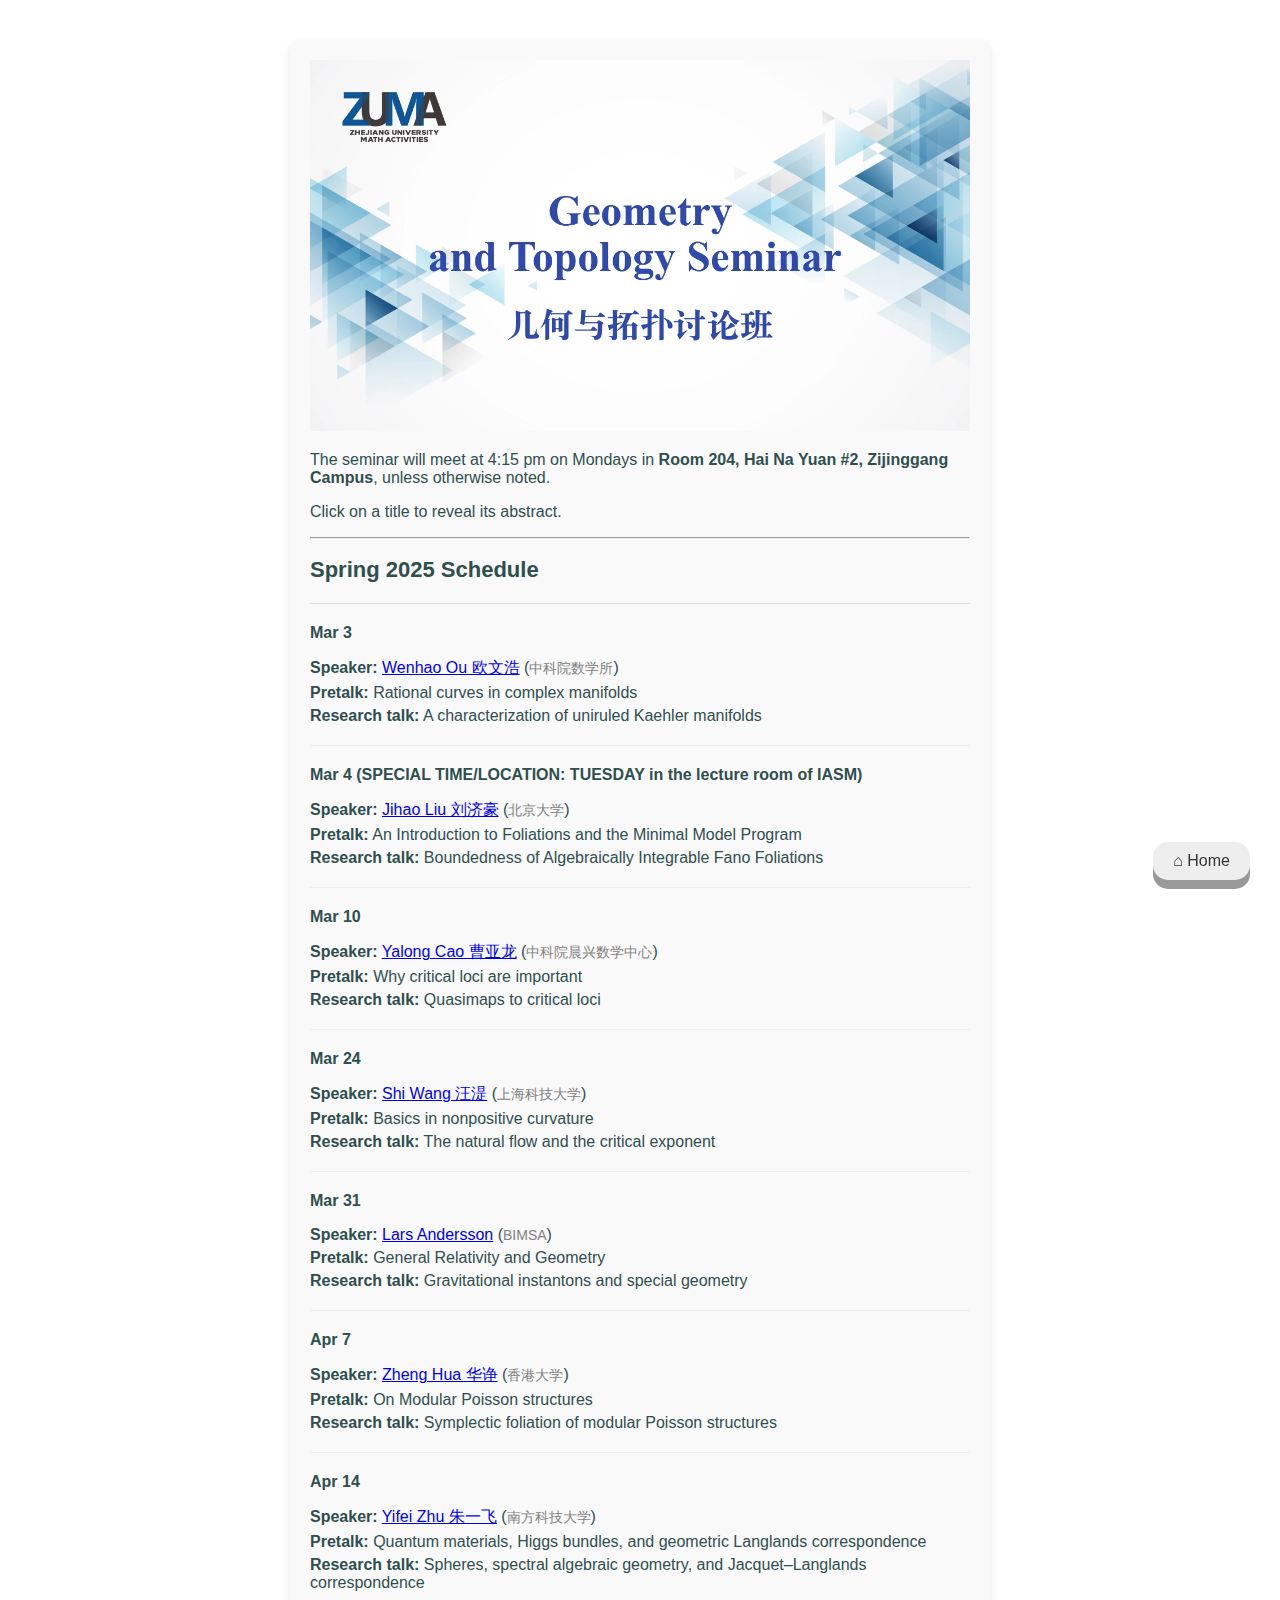
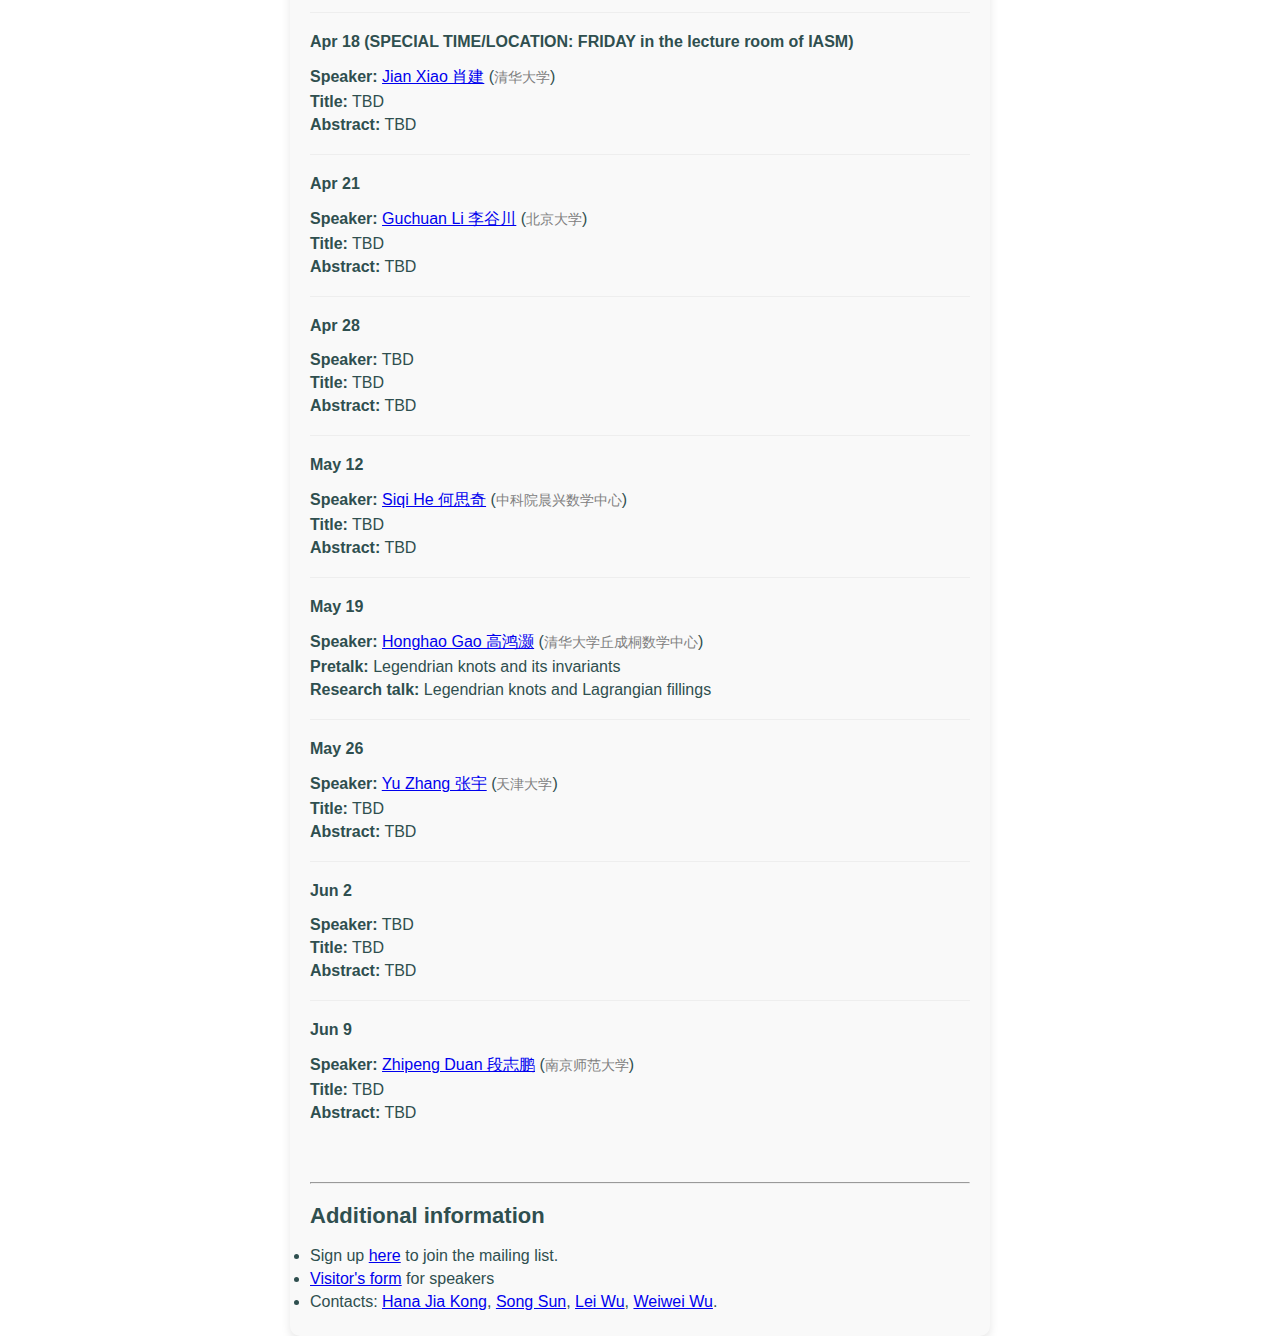
==== gt/index.html @ c4660cc7 "Update index.html" ====
<!DOCTYPE html>
<html lang="en">
<head>
	<meta charset="UTF-8">
    <meta name="viewport" content="width=device-width, initial-scale=1.0">
    <title>ZUMA-GT</title>
    <link rel="stylesheet" href="../assets/styles.css">
	<script>
    document.addEventListener("DOMContentLoaded", function() {
            // 确保所有 .abstract 默认隐藏
            let abstracts = document.querySelectorAll(".abstract");
            abstracts.forEach(abstract => {
                abstract.style.display = "none";
		abstract.style.fontSize = "14px"; 
        abstract.style.color = "gray"; 
        abstract.style.fontFamily = "Arial, sans-serif";
            });
        });

        function toggleAbstract(id) {
            var abstract = document.getElementById(id);
            if (abstract.style.display === "none") {
                abstract.style.display = "block";
            } else {
                abstract.style.display = "none";
            }
        }
</script>
</head>
<body>

<header>

    
</header>

<a href="/" id="backToHome" class="floating-button">⌂ Home</a>


<div class="container">
<img src="../assets/zuma-gt.jpg" alt="ZUMA-gt Logo">
    <p>The seminar will meet at 4:15 pm on Mondays in <b>Room 204, Hai Na Yuan #2, Zijinggang Campus</b>, unless otherwise noted.</p>
<p> Click on a title to reveal its abstract. </p>


    <hr>

    <h2>Spring 2025 Schedule</h2>

    <hr class="line-dark">


<b>Mar 3</b>
    <ul>
        <li><b>Speaker:</b> <a href="http://www.math.ac.cn/people/assoprof/202204/t20220414_695645.html" target="_blank">Wenhao Ou 欧文浩</a> (<span class="small-text">中科院数学所</span>)</li>
        <li><b>Pretalk:</b> 
	<span class="clickable" onclick="toggleAbstract('abstract_ou_1')"> Rational curves in complex manifolds</span> 
        </li>
        <li id="abstract_ou_1" class="abstract">We review some classical results in birational geometry, particularly on rational curves in complex manifolds.</li>

<li><b>Research talk:</b> 
	<span class="clickable" onclick="toggleAbstract('abstract_ou_2')"> A characterization of uniruled Kaehler manifolds</span> 
        </li>
        <li id="abstract_ou_2" class="abstract">We adapt Bost's algebraicity characterization to the situation of a germ in a compact Kaehler manifold.
As a consequence, we extend the algebraic integrability criteria of Campana-Paun and of Druel to foliations on compact Kaehler manifolds.
As an application, we prove that a compact Kaehler manifold is uniruled if and only if its canonical line bundle is not pseudoeffective.</li>
    </ul>

    <hr class="line-light">
<b>Mar 4 (SPECIAL TIME/LOCATION: TUESDAY in the lecture room of IASM)</b>
    <ul>
        <li><b>Speaker:</b> <a href="https://sites.google.com/view/jihaoliu" target="_blank">Jihao Liu 刘济豪</a> (<span class="small-text">北京大学</span>)</li>
        <li><b>Pretalk:</b> 
	<span class="clickable" onclick="toggleAbstract('abstract_liu_1')"> An Introduction to Foliations and the Minimal Model Program
</span> 
        </li>
        <li id="abstract_liu_1" class="abstract">This pretalk will provide an overview of foliations from the perspective of birational geometry, along with an introduction to the minimal model program for foliations. We will discuss foundational concepts and set the stage for the main talk, which explores recent advances in the field.

</li>

<li><b>Research talk:</b> 
	<span class="clickable" onclick="toggleAbstract('abstract_liu_2')"> Boundedness of Algebraically Integrable Fano Foliations</span> 
        </li>
        <li id="abstract_liu_2" class="abstract">In this talk, I will discuss a recent joint work with Paolo Cascini, Jingjun Han, Fanjun Meng, Calum Spicer, Roberto Svaldi, and Linyao Xie. We establish two key results: (1) the existence of good minimal models for klt algebraically integrable adjoint foliated structures of general type, and (2) the boundedness of \epsilon-lc Fano algebraically integrable adjoint foliated structures. These results are analogues of the BCHM and BAB theorems respectively in the context of algebraically integrable foliations/adjoint foliated structures..</li>
    </ul>



	
    <hr class="line-light">
    <b>Mar 10</b>
        <ul>
        <li><b>Speaker:</b> <a href="http://www.mcm.ac.cn/people/members/202401/t20240111_768232.html" target="_blank">Yalong Cao 曹亚龙</a> (<span class="small-text">中科院晨兴数学中心</span>)</li>
        <li><b>Pretalk:</b> 
	<span class="clickable" onclick="toggleAbstract('abstract_cao_1')"> Why critical loci are important</span> 
        </li>
<li id="abstract_cao_1" class="abstract">We review why critical loci are important.</li>

<li><b>Research talk:</b> 
	<span class="clickable" onclick="toggleAbstract('abstract_cao_2')"> Quasimaps to critical loci </span> 
        </li>
        <li id="abstract_cao_2" class="abstract">Critical loci are fundamental objects in geometry, physics and representation theory. 
		In this talk, we will introduce their quantum K-theory by counting quasimaps from curves. 
		Joint works with Yukinobu Toda and Gufang Zhao.</li>
	</ul>

	
   
    <hr class="line-light">
    <b>Mar 24</b>
    <ul>
        <li><b>Speaker:</b> <a href="https://sites.google.com/site/shiwangmath/" target="_blank">Shi Wang 汪湜</a> (<span class="small-text">上海科技大学</span>)</li>
        <li><b>Pretalk:</b> 
	<span class="clickable" onclick="toggleAbstract('abstract_wang_1')">Basics in nonpositive curvature</span> 
        </li>
        <li id="abstract_wang_1" class="abstract">We review basics in nonpositive curvature.</li>

<li><b>Research talk:</b> 
	<span class="clickable" onclick="toggleAbstract('abstract_wang_2')"> The natural flow and the critical exponent</span> 
        </li>
        <li id="abstract_wang_2" class="abstract">For a complete Riemannian manifold of nonpositive curvature, we introduce a flow. 
		We give an upper bound on the k-Jacobian of the flow in terms of the critical exponent of the fundamental group. 
		We also give several applications connecting the geometry and topology of the manifold, which includes the linear 
		isoperimetric inequality, the homological vanishing theorem, and the non-existence of compact complex subvarieties 
		in certain complex hyperbolic manifolds. This is joint work with Chris Connell and Ben McReynolds.</li>
    </ul>
	
    <hr class="line-light">
    <b>Mar 31</b>
    <ul>
        <li><b>Speaker:</b> <a href="https://www.bimsa.cn/zh-CN/detail/andersson.html" target="_blank">Lars Andersson</a> (<span class="small-text">BIMSA</span>)</li>
	<li><b>Pretalk:</b>
<span class="clickable" onclick="toggleAbstract('abstract_andersson_1')">General Relativity and Geometry</span> 
        </li>
        <li id="abstract_andersson_1" class="abstract">I will give a brief introduction to the Einstein equation of general relativity and mention some open problems related to it. </li>

<li><b>Research talk:</b>
<span class="clickable" onclick="toggleAbstract('abstract_andersson_2')">Gravitational instantons and special geometry</span> 
        </li>
        <li id="abstract_andersson_2" class="abstract">Gravitational instantons are Ricci flat complete Riemannian 4-manifolds with at least quadratic curvature decay. Classical examples include the Taub-NUT and the Euclidean Kerr instanton. In this talk I will present some recent results on classification, stability, and conservation laws, for instantons with special geometry. </li>

    </ul>

	
    <hr class="line-light">
    <b>Apr 7</b>
    <ul>
        <li><b>Speaker:</b> <a href="https://hkumath.hku.hk/~huazheng/" target="_blank">Zheng Hua 华诤</a> (<span class="small-text">香港大学</span>)</li>
<li><b>Pretalk:</b>
<span class="clickable" onclick="toggleAbstract('abstract_Hua_1')">On Modular Poisson structures</span> 
        </li>
        <li id="abstract_Hua_1" class="abstract">We will briefly recall Poisson structures in the algebraic geometry context. We will focus on two main classes of examples:
		moduli space of sheaves on del Pezzo surfaces and semi-classical limits of noncommutative deformations. </li>

<li><b>Research talk:</b>
<span class="clickable" onclick="toggleAbstract('abstract_Hua_2')">Symplectic foliation of modular Poisson structures</span> 
        </li>
        <li id="abstract_Hua_2" class="abstract"> We will give a unified construction of the algebraic Poisson structures mentioned 
		in the first part of the talk via moduli space of complexes on degeneration of elliptic curves. Our construction leads 
		to a neat description of the symplectic leaves.  We will discuss several applications on deformations of Hilbert schemes and positroid varieties.</li>

    </ul>
	
    <hr class="line-light">
    <b>Apr 14</b>
    <ul>
        <li><b>Speaker:</b> <a href="https://yifeizhu.github.io" target="_blank">Yifei Zhu 朱一飞</a> (<span class="small-text">南方科技大学</span>)</li>
    <li><b>Pretalk:</b>
<span class="clickable" onclick="toggleAbstract('abstract_Zhu_1')">Quantum materials, Higgs bundles, and geometric Langlands correspondence</span> 
        </li>
        <li id="abstract_Zhu_1" class="abstract">With motivation from condensed matter physics and materials science in collaboration with physicists, 
		I’ll discuss explicit examples of eigenbundles associated to both gapped and gapless quantum mechanical systems, that is, 
		to families of matrices with prescribed symmetry, as well as their homotopical classifications.  These include Hopf bundles and, more generally, 
		certain rank-2 and rank-3 Higgs bundles.  The geometry and topology of such mathematical objects and their moduli spaces shed light on questions in physics, namely, 
		hyperbolic band theory (after A. J. Kollár et al.) and bulk–edge correspondence, which I will at least indicate. </li>

<li><b>Research talk:</b>
<span class="clickable" onclick="toggleAbstract('abstract_Zhu_2')">Spheres, spectral algebraic geometry, and Jacquet–Langlands correspondence</span> 
        </li>
        <li id="abstract_Zhu_2" class="abstract"> The ring spectrum of spheres plays a similar role in spectral algebraic geometry that the ring of integers does for classical algebraic geometry.  
		It recovers the latter in a natural way while encoding additional higher-homotopical information.  
		With motivation from structure and computation centered around the homotopy groups of spheres, I’ll explain joint work with Xuecai Ma of Westlake University.  
		We define relative effective Cartier divisors for a spectral Deligne–Mumford stack.  
		We then apply the representability of their moduli to questions at the crossroad of algebraic topology and arithmetic geometry.</li>
	    
    </ul>

		
    <hr class="line-light">
    <b>Apr 18 (SPECIAL TIME/LOCATION: FRIDAY in the lecture room of IASM)</b>
    <ul>
        <li><b>Speaker:</b> <a href="https://math.tsinghua.edu.cn/info/1125/1604.htm" target="_blank">Jian Xiao 肖建</a> (<span class="small-text">清华大学</span>)</li>
        <li><b>Title:</b> TBD</li>
        <li><b>Abstract:</b> TBD</li>
    </ul>
	
	
    <hr class="line-light">
    <b>Apr 21</b>
    <ul>
        <li><b>Speaker:</b> <a href="https://guchuanli.github.io/" target="_blank">Guchuan Li 李谷川</a> (<span class="small-text">北京大学</span>)</li>
        <li><b>Title:</b> TBD</li>
        <li><b>Abstract:</b> TBD</li>
    </ul>
    <hr class="line-light">
    <b>Apr 28</b>
    <ul>
        <li><b>Speaker:</b> TBD</li>
        <li><b>Title:</b> TBD</li>
        <li><b>Abstract:</b> TBD</li>
    </ul>
    <hr class="line-light">
    <b>May 12</b>
    <ul>
        <li><b>Speaker:</b> <a href="http://www.mcm.ac.cn/people/members/202204/t20220415_695782.html" target="_blank">Siqi He 何思奇</a> (<span class="small-text">中科院晨兴数学中心</span>)</li>
        <li><b>Title:</b> TBD</li>
        <li><b>Abstract:</b> TBD</li>
    </ul>

	

    <hr class="line-light">
    <b>May 19</b>
    <ul>
        <li><b>Speaker:</b> <a href="https://ymsc.tsinghua.edu.cn/info/1033/2895.htm" target="_blank">Honghao Gao 高鸿灏</a> (<span class="small-text">清华大学丘成桐数学中心</span>)</li></li>
        <li><b>Pretalk:</b> 
	<span class="clickable" onclick="toggleAbstract('abstract_gao_1')">Legendrian knots and its invariants</span> 
        </li>
        <li id="abstract_gao_1" class="abstract">Knots are loops in Euclidean 3 space. On top of that, Legendrian knots additionally 
		satisfy a particular differential equation, imposing constraints to the tangent direction at a certain point. 
		Understanding Legendrian knots is one of the central topics in a subject called contact topology. In this pretalk, we 
		will explain how to describe Legendrian knots through (a lot of) pictures, 
		and introduce some algebraic invariants that are used to study Legendrian knots.</li>

<li><b>Research talk:</b> 
	<span class="clickable" onclick="toggleAbstract('abstract_gao_2')"> Legendrian knots and Lagrangian fillings</span> 
        </li>
        <li id="abstract_gao_2" class="abstract">Lagrangian fillings are surfaces bounding Legendrian knots, which live in a 4-dimensional 
		space called symplectization. Different Lagrangian fillings can be distinguished by cluster charts in a moduli space associated 
		to the Legendrian knots. In this talk, I will explain the joint work with Roger Casals, 
		on how to construct a Lagrangian filling from a given cluster chart.</li>
    </ul>
	
    <hr class="line-light">
    <b>May 26</b>
    <ul>
        <li><b>Speaker:</b> <a href="https://yuzhangmath.github.io" target="_blank">Yu Zhang 张宇</a> (<span class="small-text">天津大学</span>)</li>
        <li><b>Title:</b> TBD</li>
        <li><b>Abstract:</b> TBD</li>
    </ul>
	
    <hr class="line-light">
    <b>Jun 2</b>
    <ul>
        <li><b>Speaker:</b> TBD</li>
        <li><b>Title:</b> TBD</li>
        <li><b>Abstract:</b> TBD</li>
    </ul>
    <hr class="line-light">
    <b>Jun 9</b>
    <ul>
        <li><b>Speaker:</b> <a href="http://schools.njnu.edu.cn/math/person/zhipeng-duan" target="_blank">Zhipeng Duan 段志鹏</a> (<span class="small-text">南京师范大学</span>)</li>
        <li><b>Title:</b> TBD</li>
        <li><b>Abstract:</b> TBD</li>
    </ul>
    <br><br>
<!--     <hr>
       <h2>Past Talks</h2>
    <hr class="line-dark">
   <b>Feb 17</b>
    <ul>
        <li><b>Speaker:</b> TBD</li>
        <li><b>Title:</b> TBD</li>
        <li><b>Abstract:</b> TBD</li>
    </ul> -->
<hr>

<h2>Additional information</h2>

<li>Sign up <a href="https://forms.office.com/r/7qXLDwHF3L">here</a> to join the mailing list.
<li><a href="../assets/ZUMA-VisitorForm.doc">Visitor's form</a> for speakers
<li>Contacts: 
<a href="https://hanajiakong.github.io/" target="_blank">Hana Jia Kong</a>,
<a href="https://sites.google.com/view/songsun" target="_blank">Song Sun</a>,
<a href="https://person.zju.edu.cn/0023042#970423" target="_blank">Lei Wu</a>,
<a href="https://weiweiwu-math.github.io/" target="_blank">Weiwei Wu</a>.  
<br>

</div>

</body>
</html>
---- assets/styles.css ----
/* General Styles */
body {
    background-color: white;
    color: darkslategray;
    font-family: Arial, Helvetica, sans-serif;
    margin: 0;
    padding: 0;
    display: flex;
    flex-direction: column;
    align-items: center;
    height: 100vh;
    justify-content: flex-start;
}

/* Header */
header {
    width: 100%;
    text-align: center;
    padding: 20px 0;
    box-sizing: border-box;
}
        header img {
            max-height: 300px; 
            max-width: 90%; 
            height: auto; 
            width: auto;
        }
        @media (max-width: 600px) { /* 针对小屏幕优化 */
            header {
                height: 150px;
            }
            header img {
                max-height: 120px; /* 限制小屏幕下的 logo 大小 */
            }
        }
/* Main Content Container */
.container {
    max-width: 700px;
    width: 90%;
    padding: 20px;
    box-sizing: border-box;
    background: #f9f9f9;
    border-radius: 10px;
    box-shadow: 0px 4px 10px rgba(0, 0, 0, 0.1);
}
.container img {
            width: 100%; /* 图片宽度设置为容器的100% */
            height: auto; /* 保持图片的宽高比 */
        }

/* Text Sizes */
h1 {
    font-size: 28px; /* Larger title */
    color: black;
    margin: 0;
}

h2 {
    font-size: 22px; /* Subtitle size */
}

p {
    font-size: 16px; /* Default text size */
}

.small-text {
    font-size: 14px; /* Smaller text */
    color: gray;
}

.large-text {
    font-size: 20px; /* Emphasized text */
    font-weight: bold;
}

/* Lists */
ul {
    list-style-type: none;
    padding: 0;
}

li {
    font-size: 16px;
    margin: 5px 0;
}

/* Line Styles */
.line-dark {
    border: none;
    height: 1px;
    background-color: #ddd;
    margin: 20px 0;
}

.line-light {
    border: none;
    height: 1px;
    background-color: #eee;
    margin: 20px 0;
}

.floating-button {
    display: inline-block;
    padding: 10px 20px;
    font-size: 16px;
    cursor: pointer;
    text-align: center;
    text-decoration: none;
    outline: none;
    color: #333;
    background-color: #eee; /* 按钮颜色 */
    border: none;
    border-radius: 15px;
    box-shadow: 0 9px #999;
    position: fixed; /* 固定位置 */
    bottom: 20px; /* 距离底部的距离 */
    right: 30px; /* 距离右边的距离 */
    transition-duration: 0.4s; /* 动画过渡时间 */
}

.floating-button:hover {background-color: #3e8e41;} /* 鼠标悬停时的颜色 */

.floating-button:active {
    background-color: #3e8e41;
    box-shadow: 0 5px #666;
    transform: translateY(4px);
}
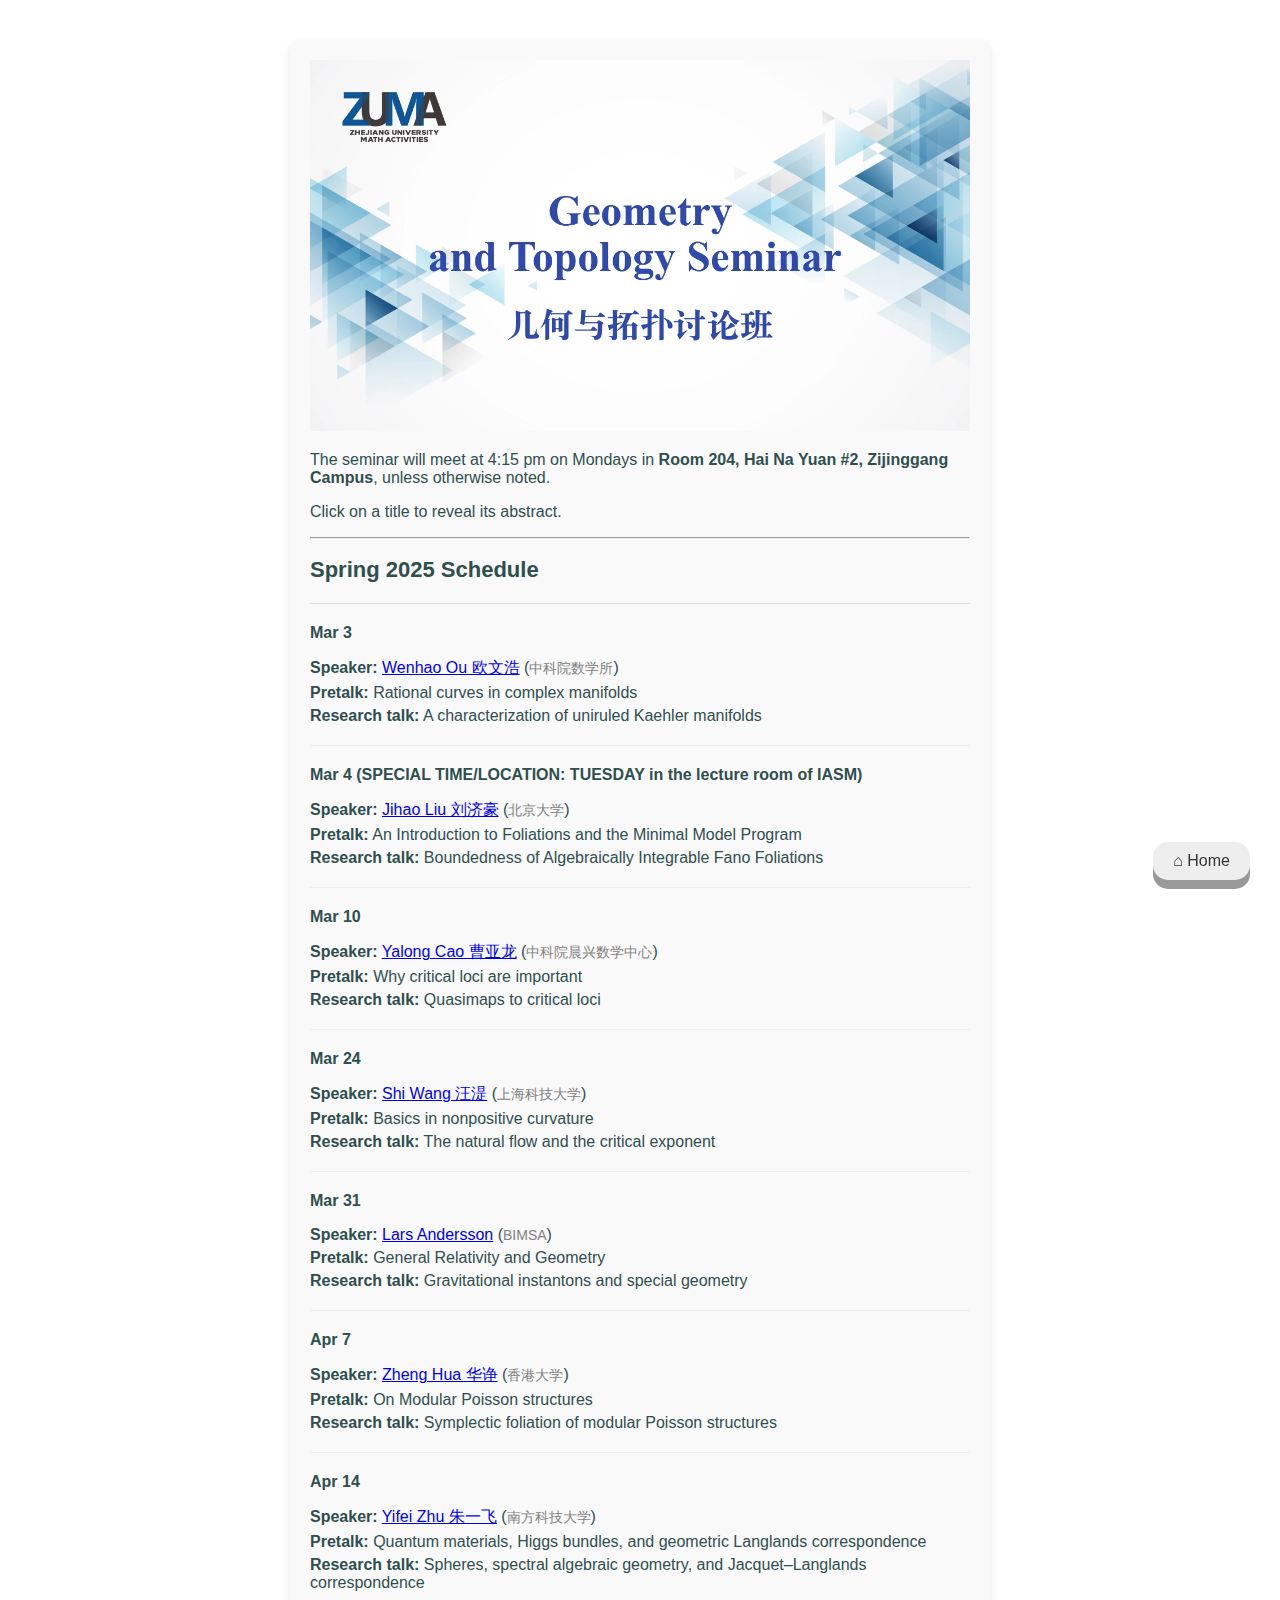
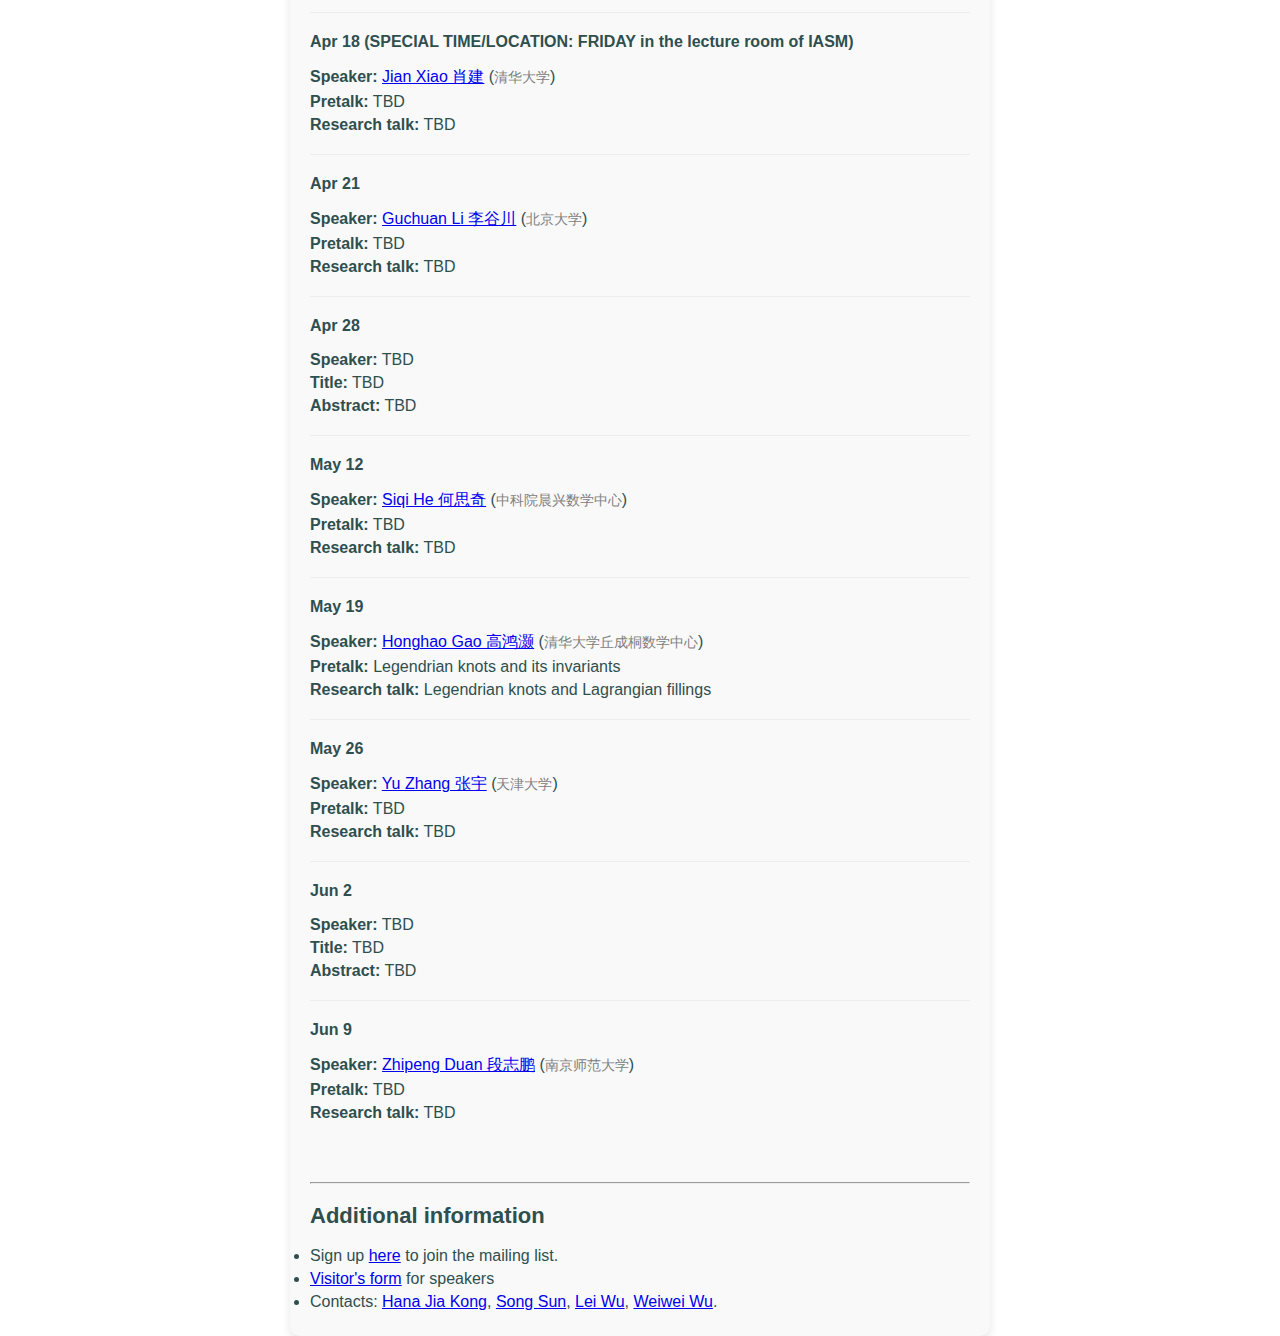
==== commit d75ea268: "Update index.html" ====
--- a/gt/index.html
+++ b/gt/index.html
@@ -190,8 +190,15 @@
     <b>Apr 18 (SPECIAL TIME/LOCATION: FRIDAY in the lecture room of IASM)</b>
     <ul>
         <li><b>Speaker:</b> <a href="https://math.tsinghua.edu.cn/info/1125/1604.htm" target="_blank">Jian Xiao 肖建</a> (<span class="small-text">清华大学</span>)</li>
-        <li><b>Title:</b> TBD</li>
-        <li><b>Abstract:</b> TBD</li>
+        <li><b>Pretalk:</b> 
+	<span class="clickable" onclick="toggleAbstract('abstract_xiao_1')">TBD</span> 
+        </li>
+        <li id="abstract_xiao_1" class="abstract">TBD </li>
+
+<li><b>Research talk:</b> 
+	<span class="clickable" onclick="toggleAbstract('abstract_xiao_2')"> TBD</span> 
+        </li>
+        <li id="abstract_xiao_2" class="abstract">TBD</li>
     </ul>
 	
 	
@@ -199,9 +206,18 @@
     <b>Apr 21</b>
     <ul>
         <li><b>Speaker:</b> <a href="https://guchuanli.github.io/" target="_blank">Guchuan Li 李谷川</a> (<span class="small-text">北京大学</span>)</li>
-        <li><b>Title:</b> TBD</li>
-        <li><b>Abstract:</b> TBD</li>
-    </ul>
+        <li><b>Pretalk:</b> 
+	<span class="clickable" onclick="toggleAbstract('abstract_Li_1')">TBD</span> 
+        </li>
+        <li id="abstract_Li_1" class="abstract">TBD </li>
+
+<li><b>Research talk:</b> 
+	<span class="clickable" onclick="toggleAbstract('abstract_Li_2')"> TBD</span> 
+        </li>
+        <li id="abstract_Li_2" class="abstract">TBD</li>
+    </ul>
+
+	
     <hr class="line-light">
     <b>Apr 28</b>
     <ul>
@@ -210,11 +226,19 @@
         <li><b>Abstract:</b> TBD</li>
     </ul>
     <hr class="line-light">
+	
     <b>May 12</b>
     <ul>
         <li><b>Speaker:</b> <a href="http://www.mcm.ac.cn/people/members/202204/t20220415_695782.html" target="_blank">Siqi He 何思奇</a> (<span class="small-text">中科院晨兴数学中心</span>)</li>
-        <li><b>Title:</b> TBD</li>
-        <li><b>Abstract:</b> TBD</li>
+        <li><b>Pretalk:</b> 
+	<span class="clickable" onclick="toggleAbstract('abstract_he_1')">TBD</span> 
+        </li>
+        <li id="abstract_he_1" class="abstract">TBD </li>
+
+<li><b>Research talk:</b> 
+	<span class="clickable" onclick="toggleAbstract('abstract_he_2')"> TBD</span> 
+        </li>
+        <li id="abstract_he_2" class="abstract">TBD</li>
     </ul>
 
 	
@@ -245,8 +269,15 @@
     <b>May 26</b>
     <ul>
         <li><b>Speaker:</b> <a href="https://yuzhangmath.github.io" target="_blank">Yu Zhang 张宇</a> (<span class="small-text">天津大学</span>)</li>
-        <li><b>Title:</b> TBD</li>
-        <li><b>Abstract:</b> TBD</li>
+        <li><b>Pretalk:</b> 
+	<span class="clickable" onclick="toggleAbstract('abstract_zhangyu_1')">TBD</span> 
+        </li>
+        <li id="abstract_zhangyu_1" class="abstract">TBD </li>
+
+<li><b>Research talk:</b> 
+	<span class="clickable" onclick="toggleAbstract('abstract_zhangyu_2')"> TBD</span> 
+        </li>
+        <li id="abstract_zhangyu_2" class="abstract">TBD</li>
     </ul>
 	
     <hr class="line-light">
@@ -260,8 +291,16 @@
     <b>Jun 9</b>
     <ul>
         <li><b>Speaker:</b> <a href="http://schools.njnu.edu.cn/math/person/zhipeng-duan" target="_blank">Zhipeng Duan 段志鹏</a> (<span class="small-text">南京师范大学</span>)</li>
-        <li><b>Title:</b> TBD</li>
-        <li><b>Abstract:</b> TBD</li>
+        <li><b>Pretalk:</b> 
+	<span class="clickable" onclick="toggleAbstract('abstract_duan_1')">TBD</span> 
+        </li>
+        <li id="abstract_duan_1" class="abstract">TBD </li>
+
+<li><b>Research talk:</b> 
+	<span class="clickable" onclick="toggleAbstract('abstract_duan_2')"> TBD</span> 
+        </li>
+        <li id="abstract_duan_2" class="abstract">TBD</li>
+    </ul>
     </ul>
     <br><br>
 <!--     <hr>
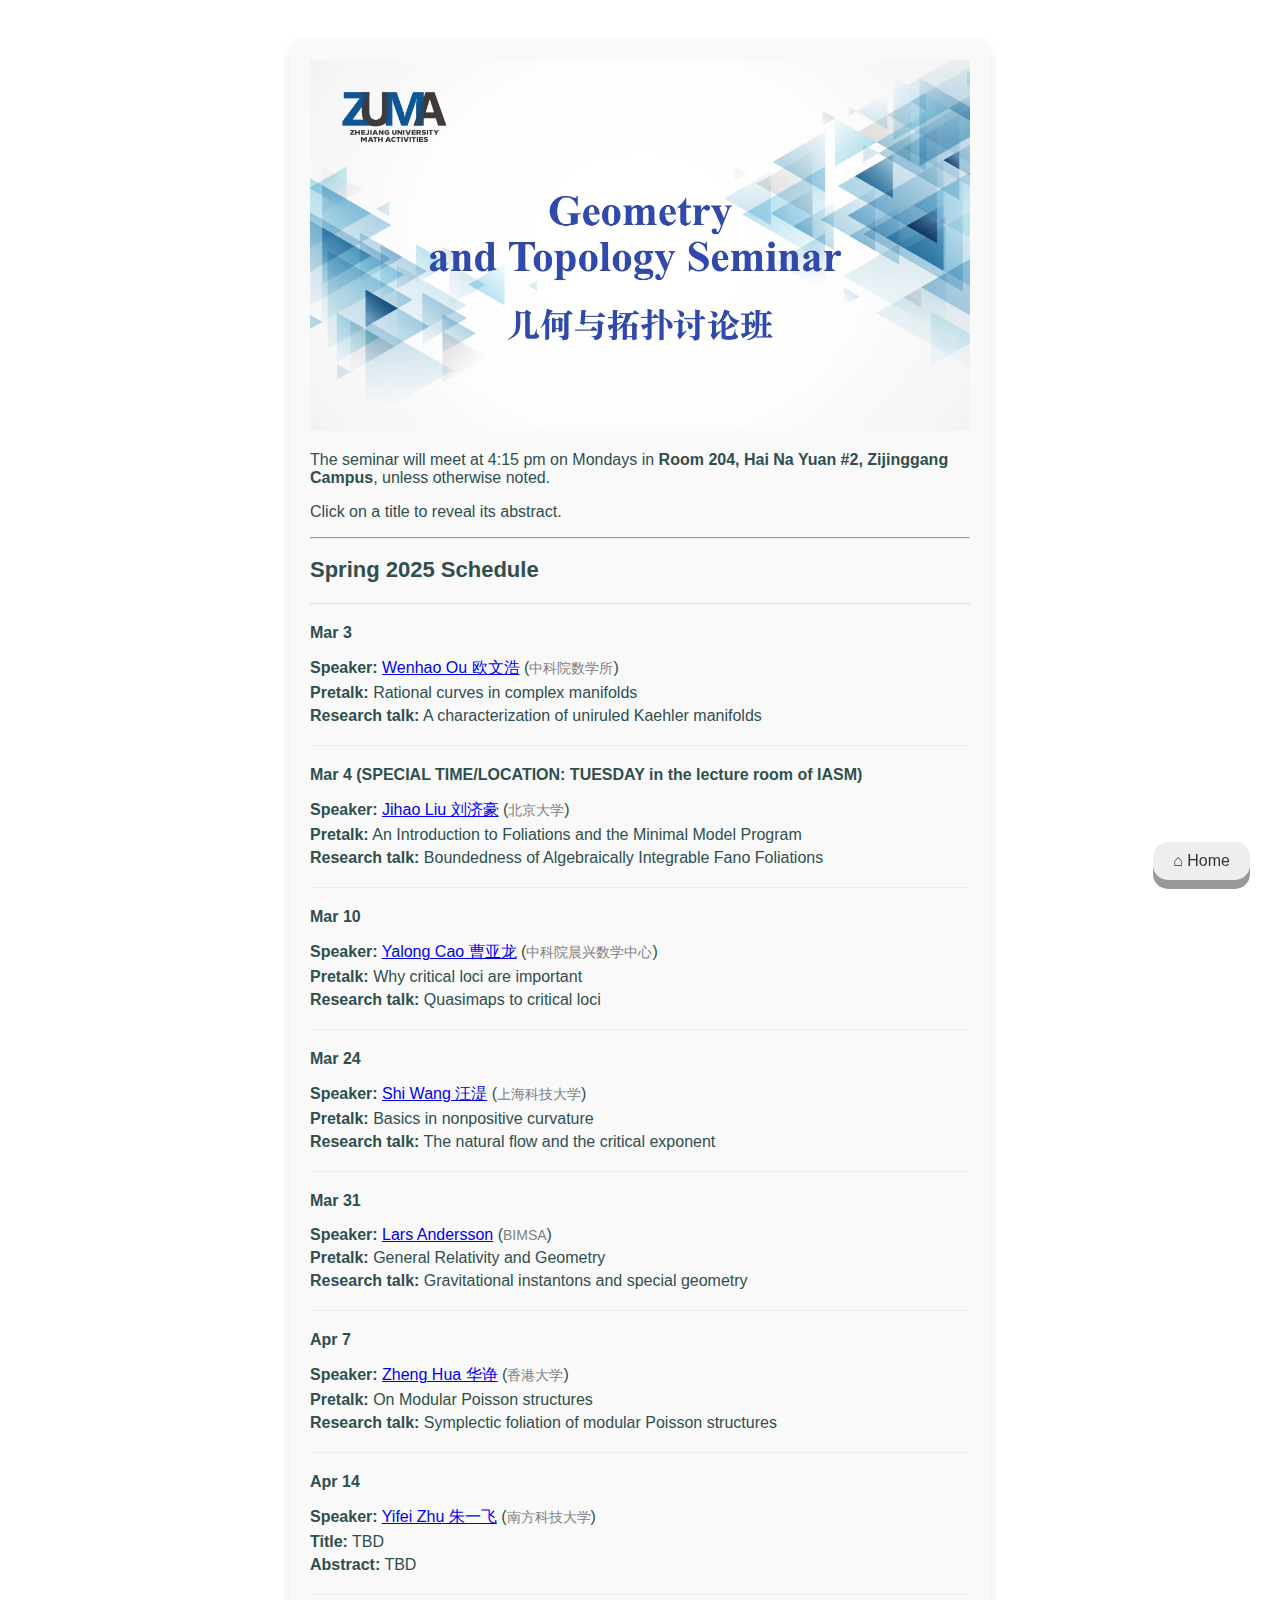
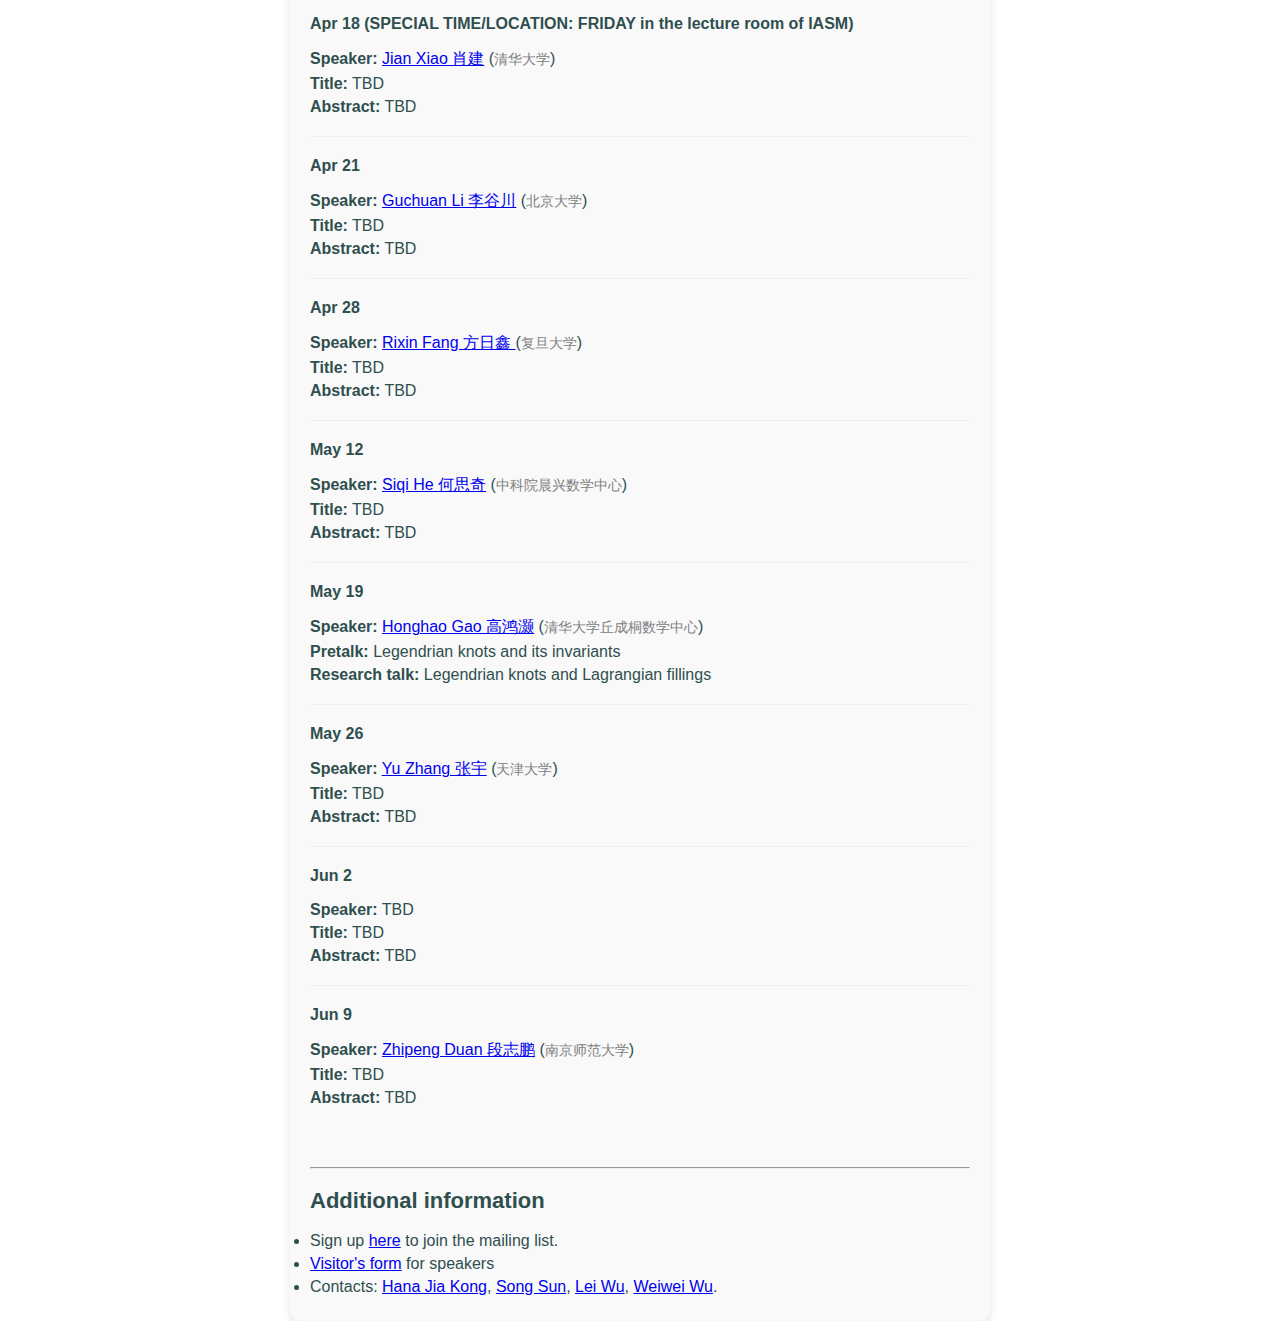
==== commit d0adb438: "Update index.html" ====
--- a/gt/index.html
+++ b/gt/index.html
@@ -165,24 +165,8 @@
     <b>Apr 14</b>
     <ul>
         <li><b>Speaker:</b> <a href="https://yifeizhu.github.io" target="_blank">Yifei Zhu 朱一飞</a> (<span class="small-text">南方科技大学</span>)</li>
-    <li><b>Pretalk:</b>
-<span class="clickable" onclick="toggleAbstract('abstract_Zhu_1')">Quantum materials, Higgs bundles, and geometric Langlands correspondence</span> 
-        </li>
-        <li id="abstract_Zhu_1" class="abstract">With motivation from condensed matter physics and materials science in collaboration with physicists, 
-		I’ll discuss explicit examples of eigenbundles associated to both gapped and gapless quantum mechanical systems, that is, 
-		to families of matrices with prescribed symmetry, as well as their homotopical classifications.  These include Hopf bundles and, more generally, 
-		certain rank-2 and rank-3 Higgs bundles.  The geometry and topology of such mathematical objects and their moduli spaces shed light on questions in physics, namely, 
-		hyperbolic band theory (after A. J. Kollár et al.) and bulk–edge correspondence, which I will at least indicate. </li>
-
-<li><b>Research talk:</b>
-<span class="clickable" onclick="toggleAbstract('abstract_Zhu_2')">Spheres, spectral algebraic geometry, and Jacquet–Langlands correspondence</span> 
-        </li>
-        <li id="abstract_Zhu_2" class="abstract"> The ring spectrum of spheres plays a similar role in spectral algebraic geometry that the ring of integers does for classical algebraic geometry.  
-		It recovers the latter in a natural way while encoding additional higher-homotopical information.  
-		With motivation from structure and computation centered around the homotopy groups of spheres, I’ll explain joint work with Xuecai Ma of Westlake University.  
-		We define relative effective Cartier divisors for a spectral Deligne–Mumford stack.  
-		We then apply the representability of their moduli to questions at the crossroad of algebraic topology and arithmetic geometry.</li>
-	    
+        <li><b>Title:</b> TBD</li>
+        <li><b>Abstract:</b> TBD</li>
     </ul>
 
 		
@@ -190,15 +174,8 @@
     <b>Apr 18 (SPECIAL TIME/LOCATION: FRIDAY in the lecture room of IASM)</b>
     <ul>
         <li><b>Speaker:</b> <a href="https://math.tsinghua.edu.cn/info/1125/1604.htm" target="_blank">Jian Xiao 肖建</a> (<span class="small-text">清华大学</span>)</li>
-        <li><b>Pretalk:</b> 
-	<span class="clickable" onclick="toggleAbstract('abstract_xiao_1')">TBD</span> 
-        </li>
-        <li id="abstract_xiao_1" class="abstract">TBD </li>
-
-<li><b>Research talk:</b> 
-	<span class="clickable" onclick="toggleAbstract('abstract_xiao_2')"> TBD</span> 
-        </li>
-        <li id="abstract_xiao_2" class="abstract">TBD</li>
+        <li><b>Title:</b> TBD</li>
+        <li><b>Abstract:</b> TBD</li>
     </ul>
 	
 	
@@ -206,39 +183,22 @@
     <b>Apr 21</b>
     <ul>
         <li><b>Speaker:</b> <a href="https://guchuanli.github.io/" target="_blank">Guchuan Li 李谷川</a> (<span class="small-text">北京大学</span>)</li>
-        <li><b>Pretalk:</b> 
-	<span class="clickable" onclick="toggleAbstract('abstract_Li_1')">TBD</span> 
-        </li>
-        <li id="abstract_Li_1" class="abstract">TBD </li>
-
-<li><b>Research talk:</b> 
-	<span class="clickable" onclick="toggleAbstract('abstract_Li_2')"> TBD</span> 
-        </li>
-        <li id="abstract_Li_2" class="abstract">TBD</li>
-    </ul>
-
-	
+        <li><b>Title:</b> TBD</li>
+        <li><b>Abstract:</b> TBD</li>
+    </ul>
     <hr class="line-light">
     <b>Apr 28</b>
     <ul>
-        <li><b>Speaker:</b> TBD</li>
-        <li><b>Title:</b> TBD</li>
-        <li><b>Abstract:</b> TBD</li>
-    </ul>
-    <hr class="line-light">
-	
+        <li><b>Speaker:</b> <a href="http://home.ustc.edu.cn/~rxfang/" target="_blank"> Rixin Fang 方日鑫 </a> (<span class="small-text">复旦大学</span>)</li>
+        <li><b>Title:</b> TBD</li>
+        <li><b>Abstract:</b> TBD</li>
+    </ul>
+    <hr class="line-light">
     <b>May 12</b>
     <ul>
         <li><b>Speaker:</b> <a href="http://www.mcm.ac.cn/people/members/202204/t20220415_695782.html" target="_blank">Siqi He 何思奇</a> (<span class="small-text">中科院晨兴数学中心</span>)</li>
-        <li><b>Pretalk:</b> 
-	<span class="clickable" onclick="toggleAbstract('abstract_he_1')">TBD</span> 
-        </li>
-        <li id="abstract_he_1" class="abstract">TBD </li>
-
-<li><b>Research talk:</b> 
-	<span class="clickable" onclick="toggleAbstract('abstract_he_2')"> TBD</span> 
-        </li>
-        <li id="abstract_he_2" class="abstract">TBD</li>
+        <li><b>Title:</b> TBD</li>
+        <li><b>Abstract:</b> TBD</li>
     </ul>
 
 	
@@ -269,15 +229,8 @@
     <b>May 26</b>
     <ul>
         <li><b>Speaker:</b> <a href="https://yuzhangmath.github.io" target="_blank">Yu Zhang 张宇</a> (<span class="small-text">天津大学</span>)</li>
-        <li><b>Pretalk:</b> 
-	<span class="clickable" onclick="toggleAbstract('abstract_zhangyu_1')">TBD</span> 
-        </li>
-        <li id="abstract_zhangyu_1" class="abstract">TBD </li>
-
-<li><b>Research talk:</b> 
-	<span class="clickable" onclick="toggleAbstract('abstract_zhangyu_2')"> TBD</span> 
-        </li>
-        <li id="abstract_zhangyu_2" class="abstract">TBD</li>
+        <li><b>Title:</b> TBD</li>
+        <li><b>Abstract:</b> TBD</li>
     </ul>
 	
     <hr class="line-light">
@@ -291,16 +244,8 @@
     <b>Jun 9</b>
     <ul>
         <li><b>Speaker:</b> <a href="http://schools.njnu.edu.cn/math/person/zhipeng-duan" target="_blank">Zhipeng Duan 段志鹏</a> (<span class="small-text">南京师范大学</span>)</li>
-        <li><b>Pretalk:</b> 
-	<span class="clickable" onclick="toggleAbstract('abstract_duan_1')">TBD</span> 
-        </li>
-        <li id="abstract_duan_1" class="abstract">TBD </li>
-
-<li><b>Research talk:</b> 
-	<span class="clickable" onclick="toggleAbstract('abstract_duan_2')"> TBD</span> 
-        </li>
-        <li id="abstract_duan_2" class="abstract">TBD</li>
-    </ul>
+        <li><b>Title:</b> TBD</li>
+        <li><b>Abstract:</b> TBD</li>
     </ul>
     <br><br>
 <!--     <hr>
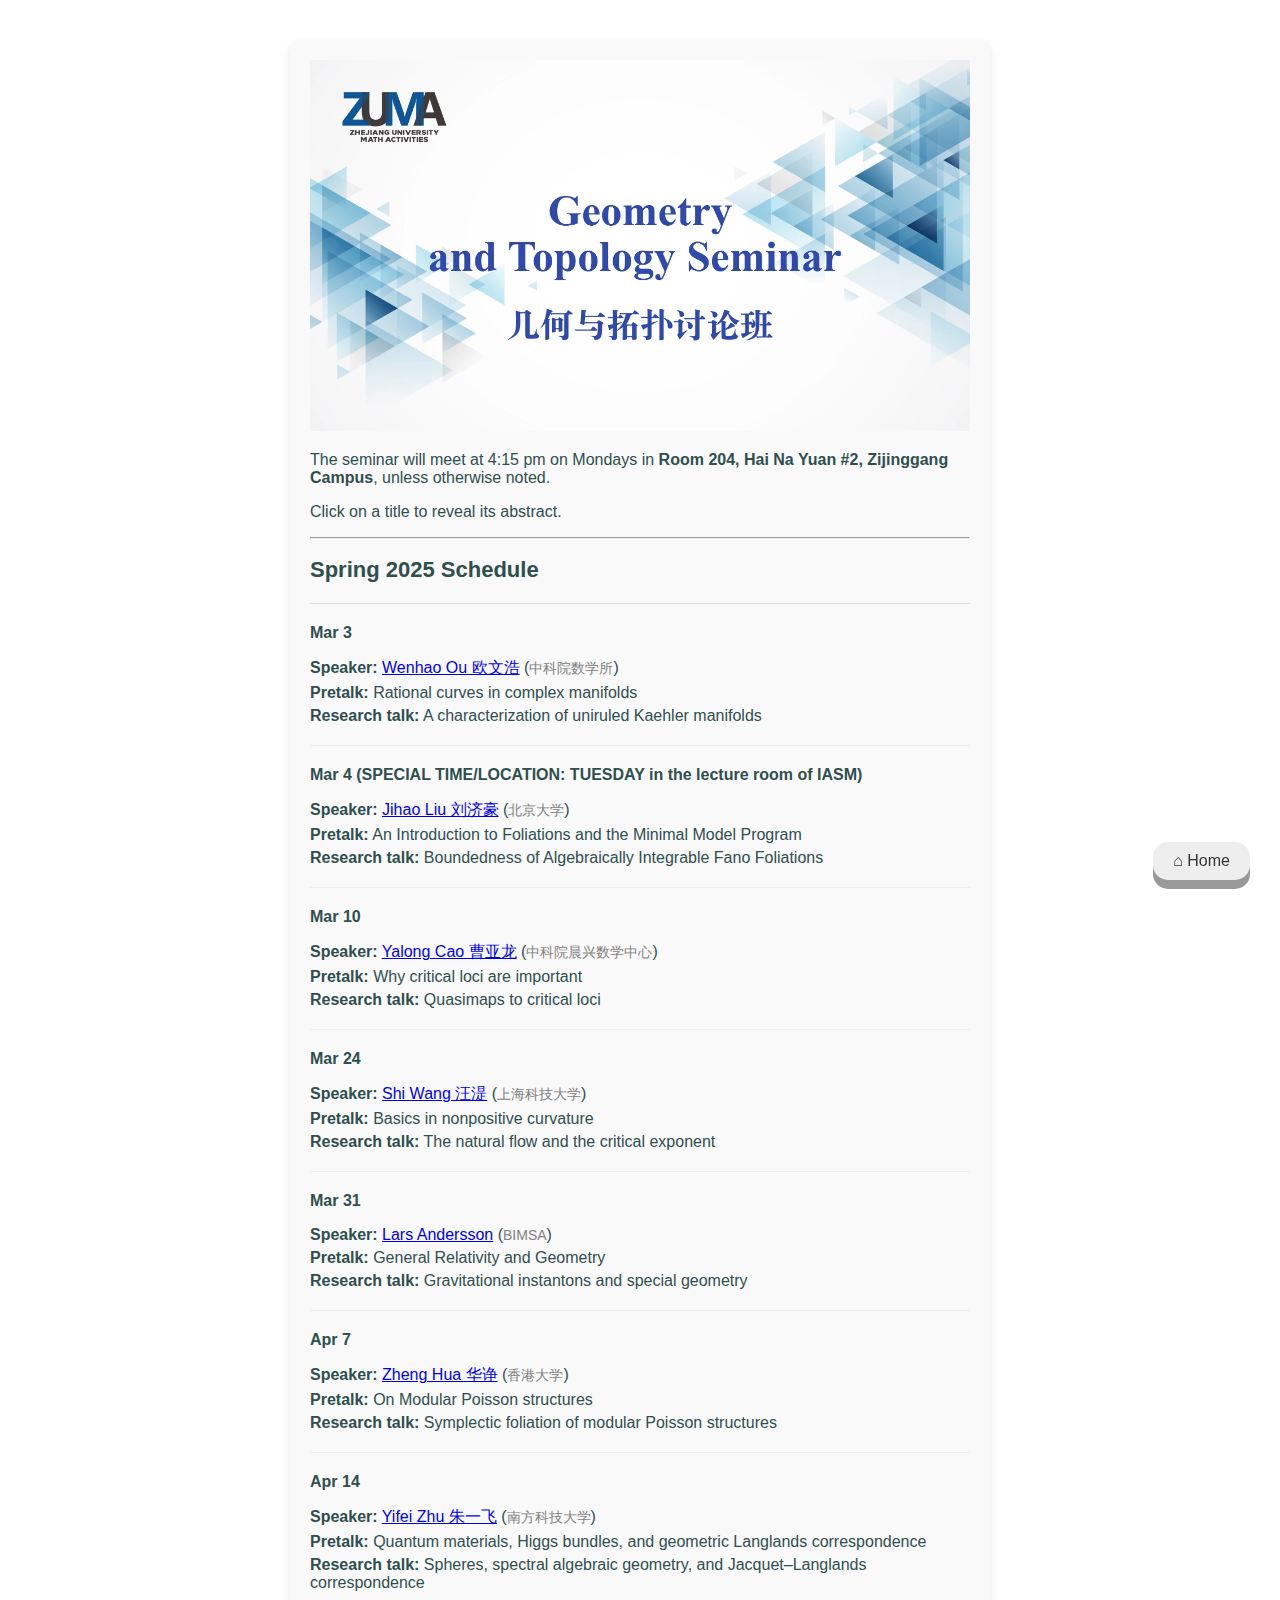
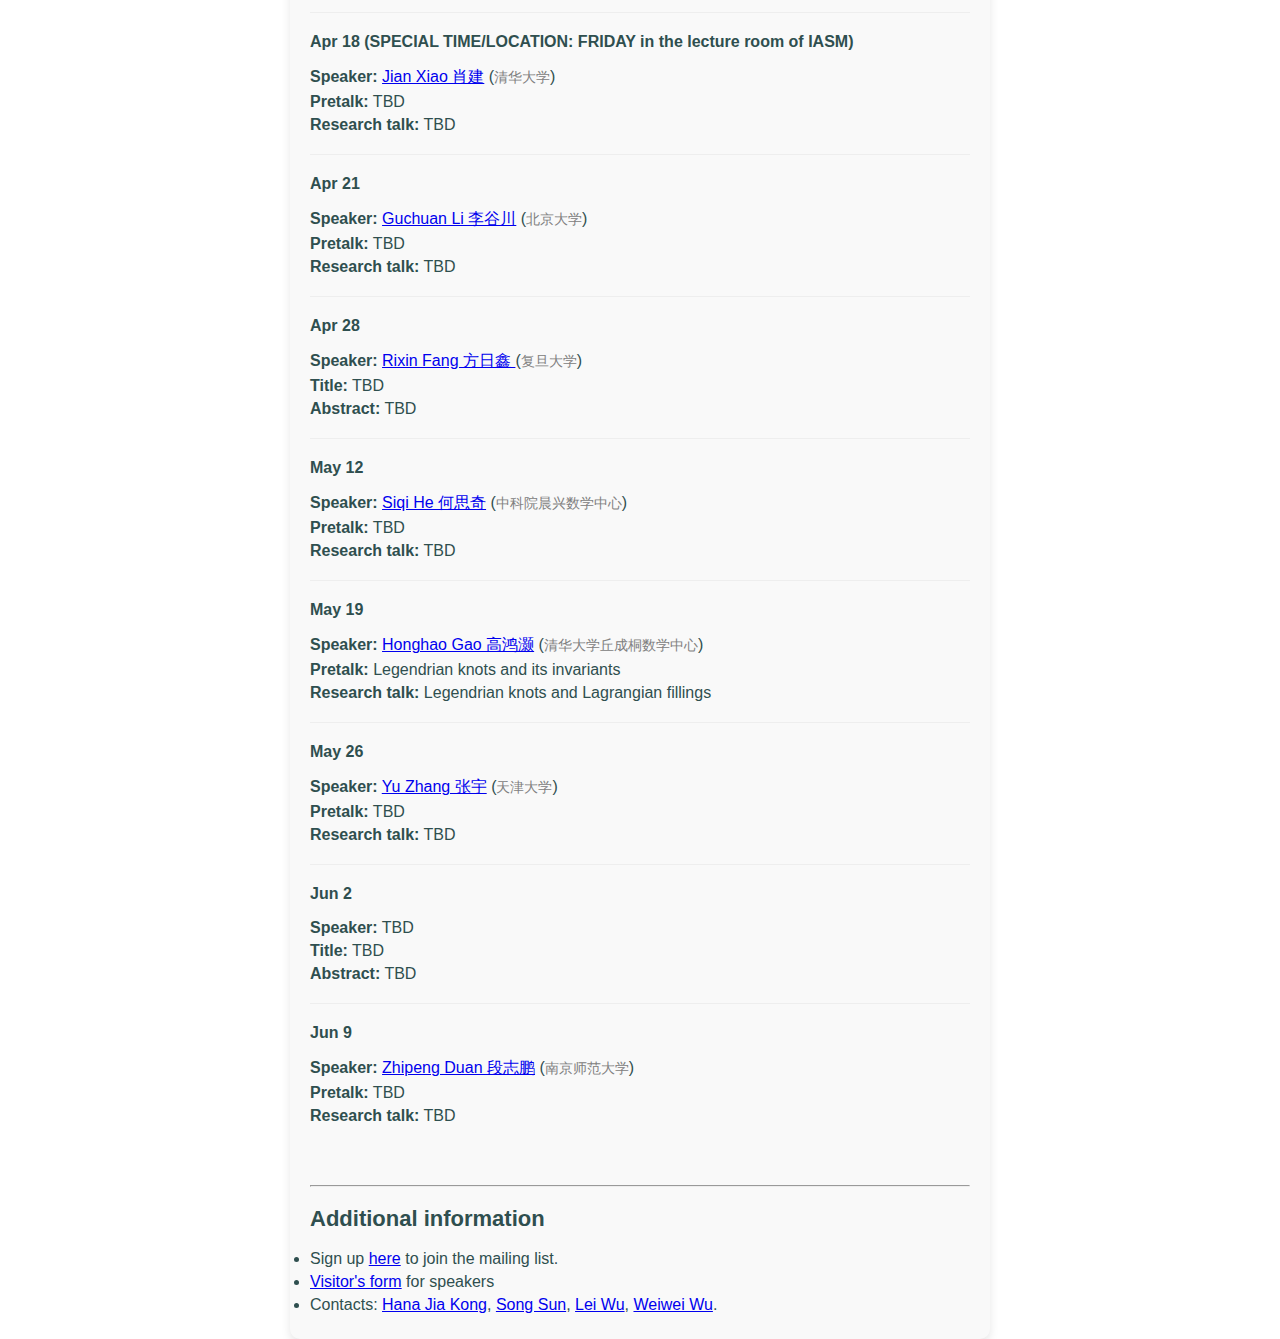
==== commit 44a410e5: "Merge branch 'main' of https://github.com/zuma-talks/zuma-talks.github.io" ====
--- a/gt/index.html
+++ b/gt/index.html
@@ -165,8 +165,24 @@
     <b>Apr 14</b>
     <ul>
         <li><b>Speaker:</b> <a href="https://yifeizhu.github.io" target="_blank">Yifei Zhu 朱一飞</a> (<span class="small-text">南方科技大学</span>)</li>
-        <li><b>Title:</b> TBD</li>
-        <li><b>Abstract:</b> TBD</li>
+    <li><b>Pretalk:</b>
+<span class="clickable" onclick="toggleAbstract('abstract_Zhu_1')">Quantum materials, Higgs bundles, and geometric Langlands correspondence</span> 
+        </li>
+        <li id="abstract_Zhu_1" class="abstract">With motivation from condensed matter physics and materials science in collaboration with physicists, 
+		I’ll discuss explicit examples of eigenbundles associated to both gapped and gapless quantum mechanical systems, that is, 
+		to families of matrices with prescribed symmetry, as well as their homotopical classifications.  These include Hopf bundles and, more generally, 
+		certain rank-2 and rank-3 Higgs bundles.  The geometry and topology of such mathematical objects and their moduli spaces shed light on questions in physics, namely, 
+		hyperbolic band theory (after A. J. Kollár et al.) and bulk–edge correspondence, which I will at least indicate. </li>
+
+<li><b>Research talk:</b>
+<span class="clickable" onclick="toggleAbstract('abstract_Zhu_2')">Spheres, spectral algebraic geometry, and Jacquet–Langlands correspondence</span> 
+        </li>
+        <li id="abstract_Zhu_2" class="abstract"> The ring spectrum of spheres plays a similar role in spectral algebraic geometry that the ring of integers does for classical algebraic geometry.  
+		It recovers the latter in a natural way while encoding additional higher-homotopical information.  
+		With motivation from structure and computation centered around the homotopy groups of spheres, I’ll explain joint work with Xuecai Ma of Westlake University.  
+		We define relative effective Cartier divisors for a spectral Deligne–Mumford stack.  
+		We then apply the representability of their moduli to questions at the crossroad of algebraic topology and arithmetic geometry.</li>
+	    
     </ul>
 
 		
@@ -174,8 +190,15 @@
     <b>Apr 18 (SPECIAL TIME/LOCATION: FRIDAY in the lecture room of IASM)</b>
     <ul>
         <li><b>Speaker:</b> <a href="https://math.tsinghua.edu.cn/info/1125/1604.htm" target="_blank">Jian Xiao 肖建</a> (<span class="small-text">清华大学</span>)</li>
-        <li><b>Title:</b> TBD</li>
-        <li><b>Abstract:</b> TBD</li>
+        <li><b>Pretalk:</b> 
+	<span class="clickable" onclick="toggleAbstract('abstract_xiao_1')">TBD</span> 
+        </li>
+        <li id="abstract_xiao_1" class="abstract">TBD </li>
+
+<li><b>Research talk:</b> 
+	<span class="clickable" onclick="toggleAbstract('abstract_xiao_2')"> TBD</span> 
+        </li>
+        <li id="abstract_xiao_2" class="abstract">TBD</li>
     </ul>
 	
 	
@@ -183,9 +206,18 @@
     <b>Apr 21</b>
     <ul>
         <li><b>Speaker:</b> <a href="https://guchuanli.github.io/" target="_blank">Guchuan Li 李谷川</a> (<span class="small-text">北京大学</span>)</li>
-        <li><b>Title:</b> TBD</li>
-        <li><b>Abstract:</b> TBD</li>
-    </ul>
+        <li><b>Pretalk:</b> 
+	<span class="clickable" onclick="toggleAbstract('abstract_Li_1')">TBD</span> 
+        </li>
+        <li id="abstract_Li_1" class="abstract">TBD </li>
+
+<li><b>Research talk:</b> 
+	<span class="clickable" onclick="toggleAbstract('abstract_Li_2')"> TBD</span> 
+        </li>
+        <li id="abstract_Li_2" class="abstract">TBD</li>
+    </ul>
+
+	
     <hr class="line-light">
     <b>Apr 28</b>
     <ul>
@@ -194,11 +226,19 @@
         <li><b>Abstract:</b> TBD</li>
     </ul>
     <hr class="line-light">
+	
     <b>May 12</b>
     <ul>
         <li><b>Speaker:</b> <a href="http://www.mcm.ac.cn/people/members/202204/t20220415_695782.html" target="_blank">Siqi He 何思奇</a> (<span class="small-text">中科院晨兴数学中心</span>)</li>
-        <li><b>Title:</b> TBD</li>
-        <li><b>Abstract:</b> TBD</li>
+        <li><b>Pretalk:</b> 
+	<span class="clickable" onclick="toggleAbstract('abstract_he_1')">TBD</span> 
+        </li>
+        <li id="abstract_he_1" class="abstract">TBD </li>
+
+<li><b>Research talk:</b> 
+	<span class="clickable" onclick="toggleAbstract('abstract_he_2')"> TBD</span> 
+        </li>
+        <li id="abstract_he_2" class="abstract">TBD</li>
     </ul>
 
 	
@@ -229,8 +269,15 @@
     <b>May 26</b>
     <ul>
         <li><b>Speaker:</b> <a href="https://yuzhangmath.github.io" target="_blank">Yu Zhang 张宇</a> (<span class="small-text">天津大学</span>)</li>
-        <li><b>Title:</b> TBD</li>
-        <li><b>Abstract:</b> TBD</li>
+        <li><b>Pretalk:</b> 
+	<span class="clickable" onclick="toggleAbstract('abstract_zhangyu_1')">TBD</span> 
+        </li>
+        <li id="abstract_zhangyu_1" class="abstract">TBD </li>
+
+<li><b>Research talk:</b> 
+	<span class="clickable" onclick="toggleAbstract('abstract_zhangyu_2')"> TBD</span> 
+        </li>
+        <li id="abstract_zhangyu_2" class="abstract">TBD</li>
     </ul>
 	
     <hr class="line-light">
@@ -244,8 +291,16 @@
     <b>Jun 9</b>
     <ul>
         <li><b>Speaker:</b> <a href="http://schools.njnu.edu.cn/math/person/zhipeng-duan" target="_blank">Zhipeng Duan 段志鹏</a> (<span class="small-text">南京师范大学</span>)</li>
-        <li><b>Title:</b> TBD</li>
-        <li><b>Abstract:</b> TBD</li>
+        <li><b>Pretalk:</b> 
+	<span class="clickable" onclick="toggleAbstract('abstract_duan_1')">TBD</span> 
+        </li>
+        <li id="abstract_duan_1" class="abstract">TBD </li>
+
+<li><b>Research talk:</b> 
+	<span class="clickable" onclick="toggleAbstract('abstract_duan_2')"> TBD</span> 
+        </li>
+        <li id="abstract_duan_2" class="abstract">TBD</li>
+    </ul>
     </ul>
     <br><br>
 <!--     <hr>
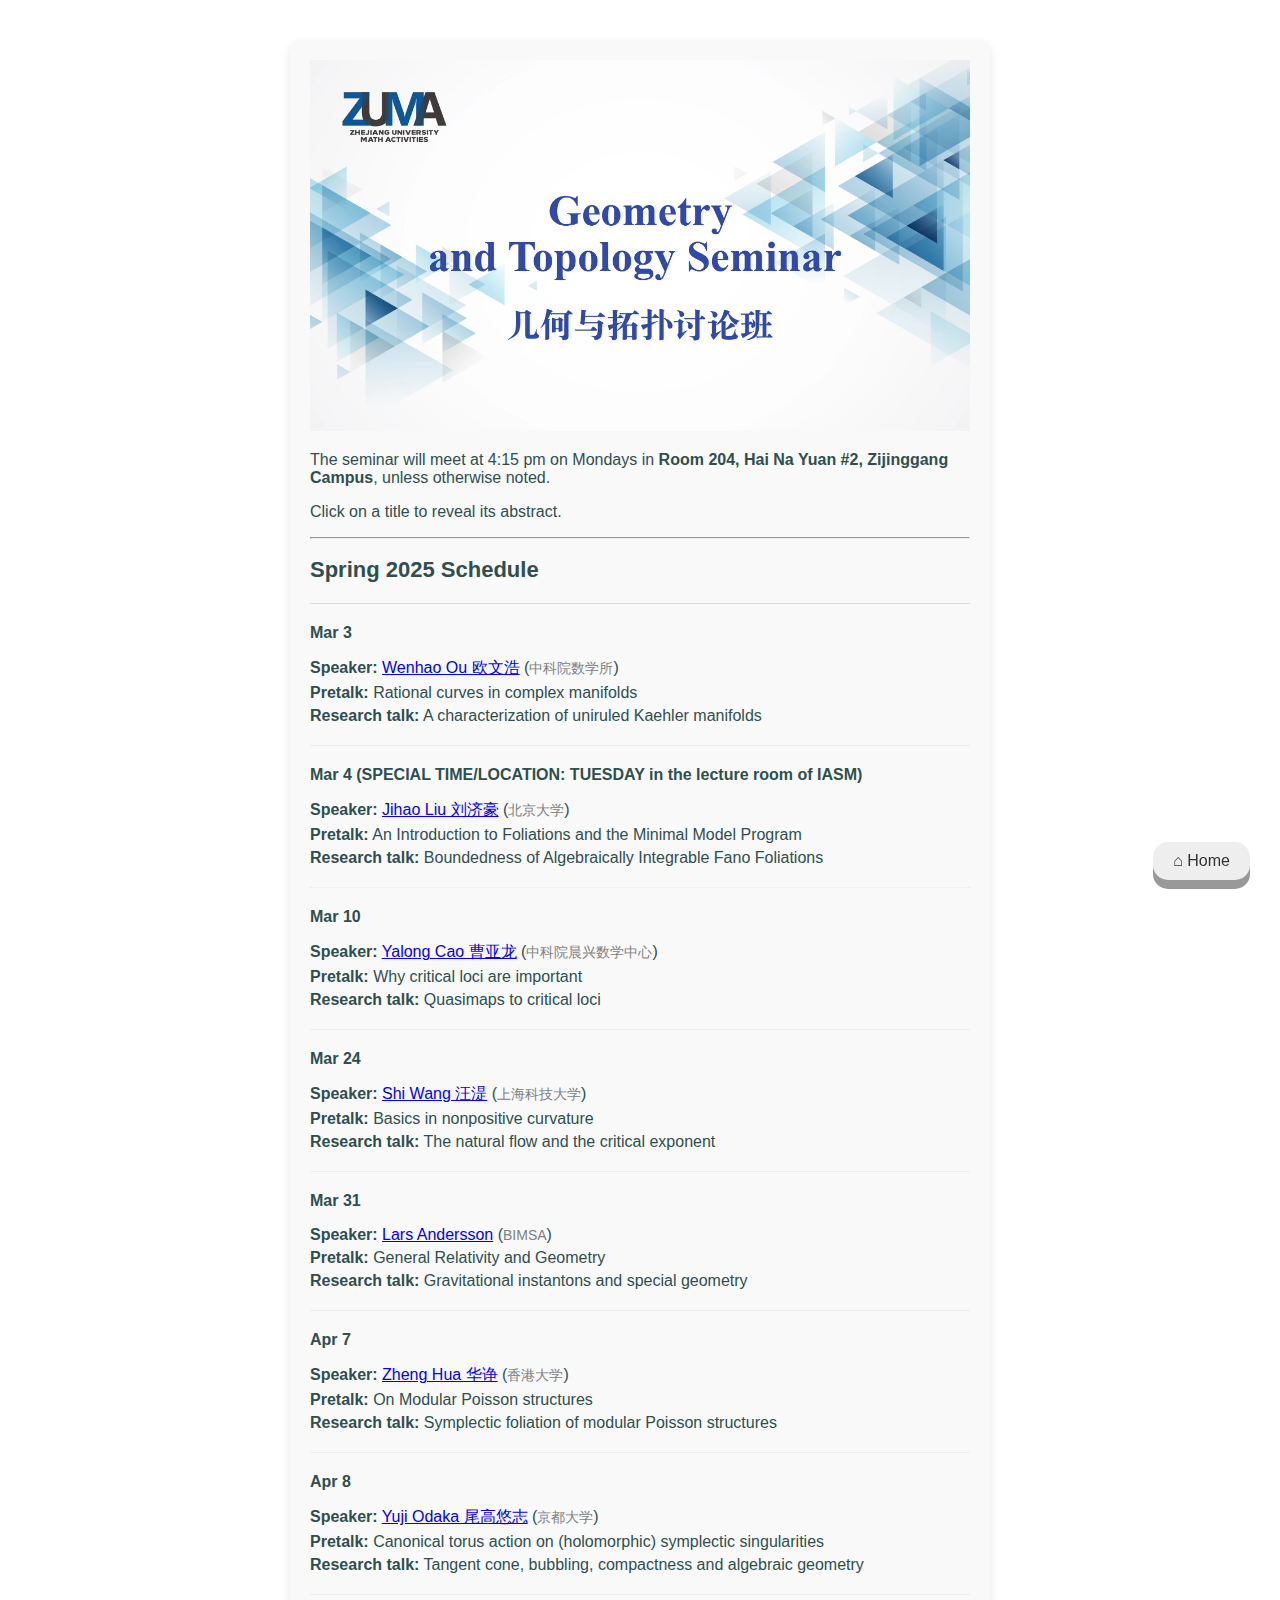
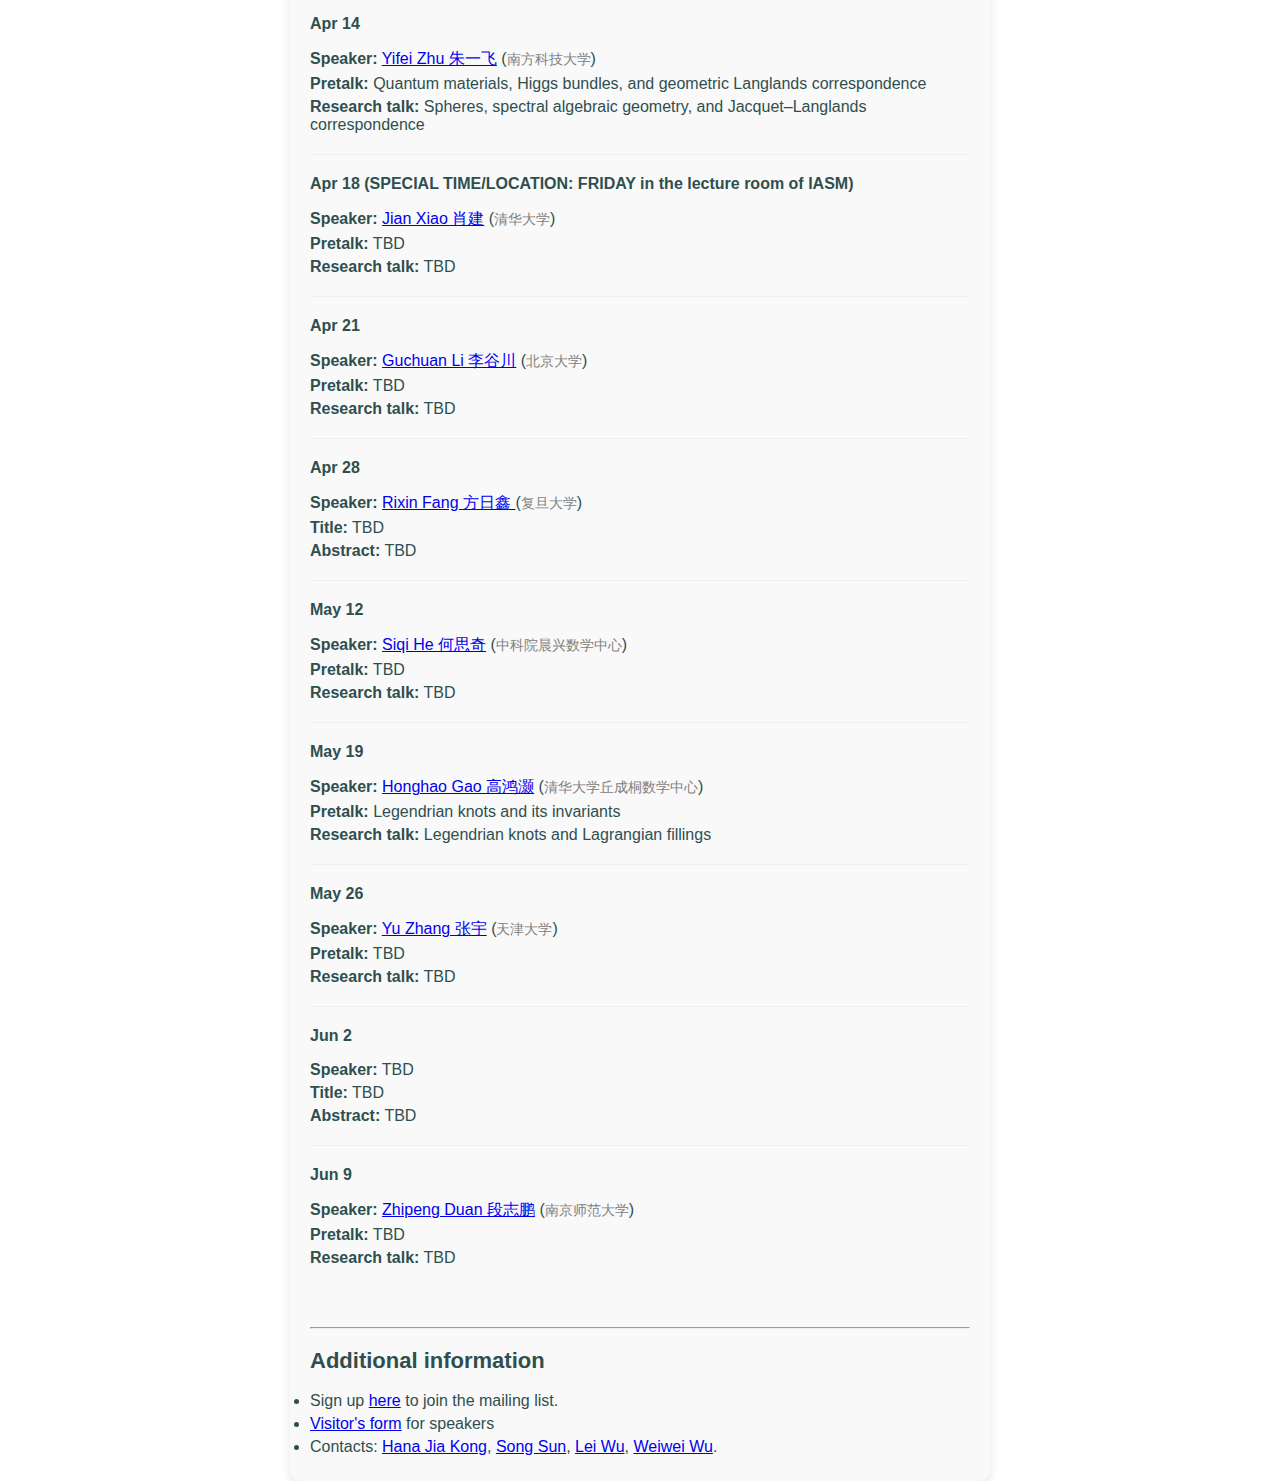
==== commit ad1c8c17: "Update index.html" ====
--- a/gt/index.html
+++ b/gt/index.html
@@ -160,6 +160,33 @@
 		to a neat description of the symplectic leaves.  We will discuss several applications on deformations of Hilbert schemes and positroid varieties.</li>
 
     </ul>
+
+    <hr class="line-light">
+    <b>Apr 8</b>
+    <ul>
+        <li><b>Speaker:</b> <a href="https://www.math.kyoto-u.ac.jp/en/people/profile/yodaka" target="_blank">Yuji Odaka 尾高悠志</a> (<span class="small-text">京都大学</span>)</li>
+<li><b>Pretalk:</b>
+<span class="clickable" onclick="toggleAbstract('abstract_Odaka_1')">Canonical torus action on (holomorphic) symplectic singularities </span> 
+        </li>
+        <li id="abstract_Odaka_1" class="abstract">Symplectic singularities arise from e.g., nilpotent orbit closure, compact hyperKahler varieties, quiver varieties and so on. 
+		These are studied actively recently, not only in algebraic geometry, but from geometric representation theoretic or  string theoretic perspectives. 2-dimensional 
+		case is the classical orbifolds, the so-called Klein / ADE singularity. 
+                D.Kaledin conjectured around 2000 that they are always quasi-homogeneous i.e., admit local good C^*-action. We prove the conjecture conditionally by a new approach i.e., 
+		using complex differential geometry and related algebraic geometry with Poisson structures. In particular, we obtain a canonical action with DG interpretation. 
+		Joint with Yoshinori Namikawa.  </li>
+
+<li><b>Research talk:</b>
+<span class="clickable" onclick="toggleAbstract('abstract_Odaka_2')">Tangent cone, bubbling, compactness and algebraic geometry </span> 
+        </li>
+        <li id="abstract_Odaka_2" class="abstract"> In the latter half, we talk about more general or technical aspects. First main aspect of our approach to the Kaledin’s conjecture to 
+		interpret the predicted conical structure as metric tangent cone, after the Donaldson-Sun theory which revealed general algebro-geometric structure underlying the 
+		general metric tangent cone of klt singularities with local singular Kahler-Einstein metrics (the second aspect is understanding of Poisson deformations). 
+		Their method is extended to understanding the bubbling of the metric family with euclidean volume growths e.g., Kronheimer ALE space. As in the case of (metric) tangent cones, 
+		these bubblings, or "older" Gromov-Hausdorff limit of compact Kahler-Einstein manifolds (singular Q-Fano var, by Donaldson-Sun I) etc are all some differential geometric 
+		limits which turn out to be varieties. I plan to explain key ideas and methods of how their underlying limit varieties can be algebro-geometrically 
+		re-constructed or recovered in a somewhat unified deformation theoretic manner (without any technical prerequisites in algebraic geometry).</li>
+
+    </ul>
 	
     <hr class="line-light">
     <b>Apr 14</b>
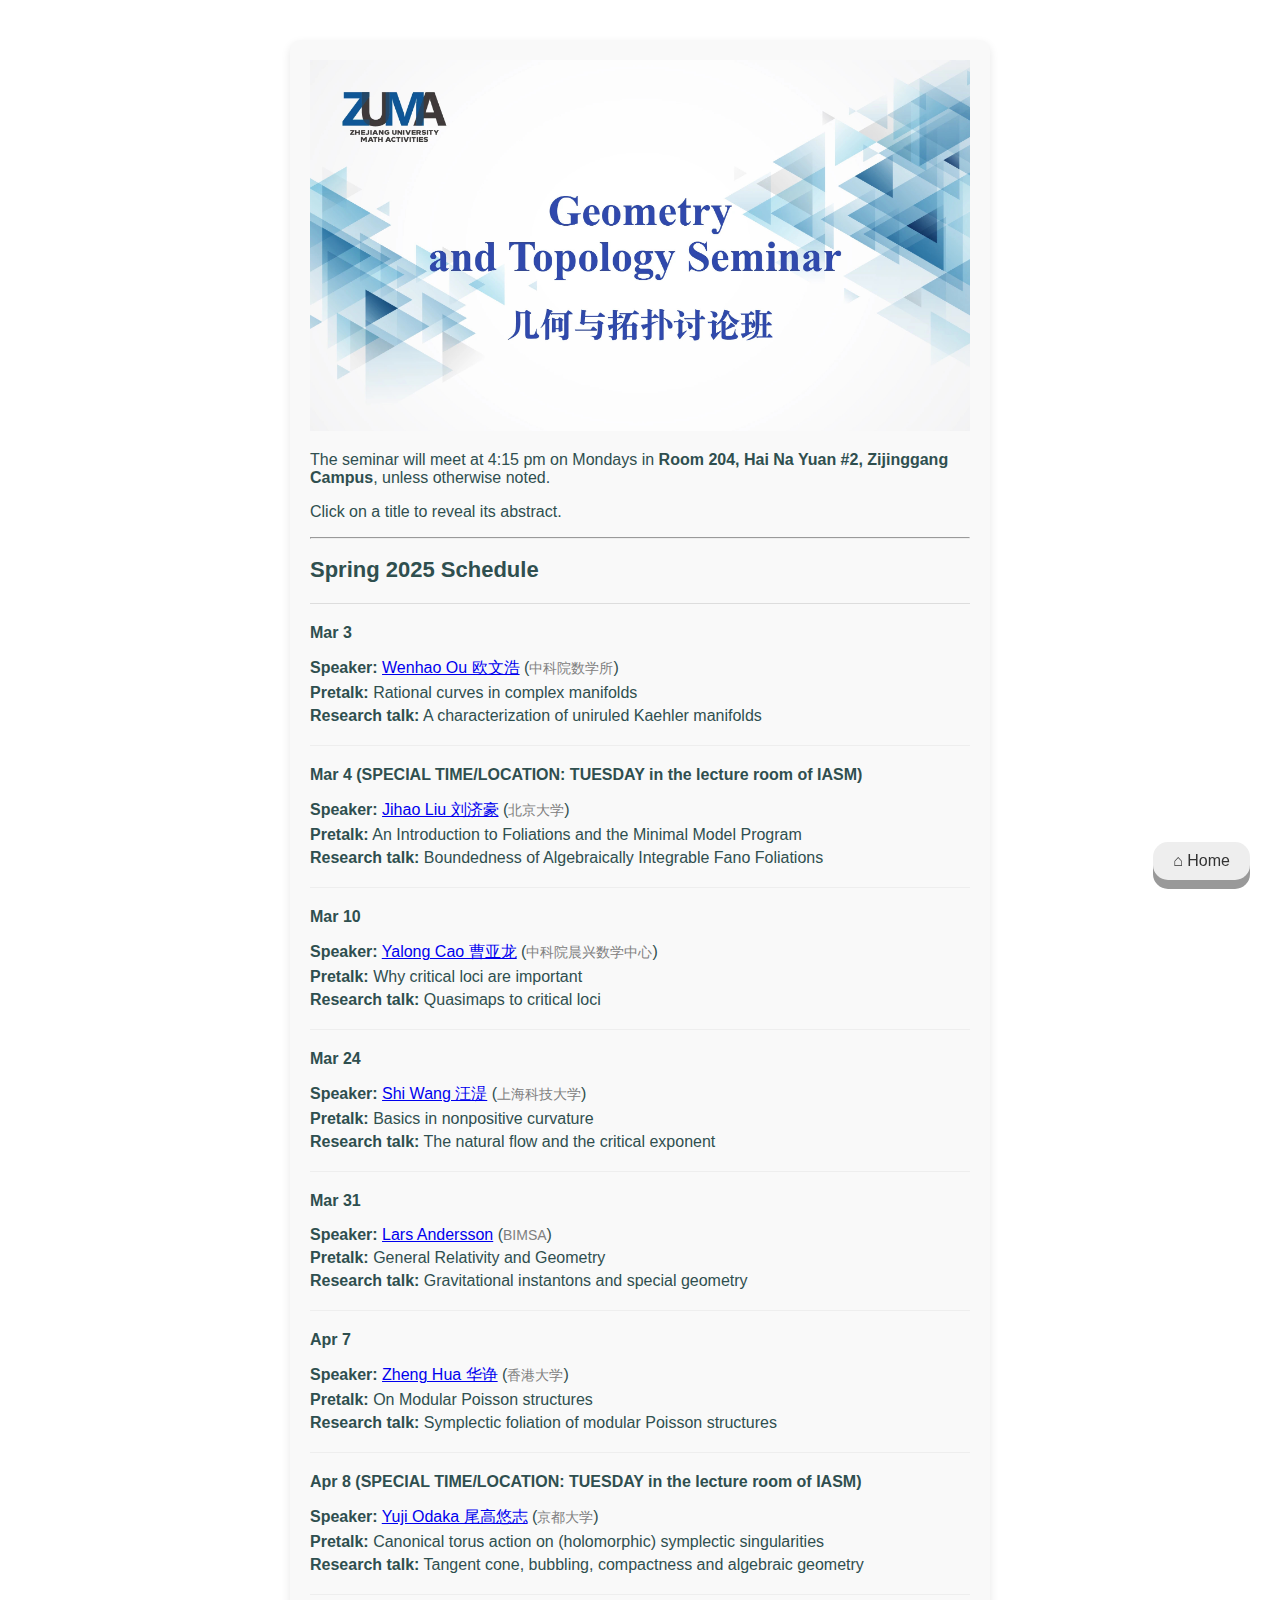
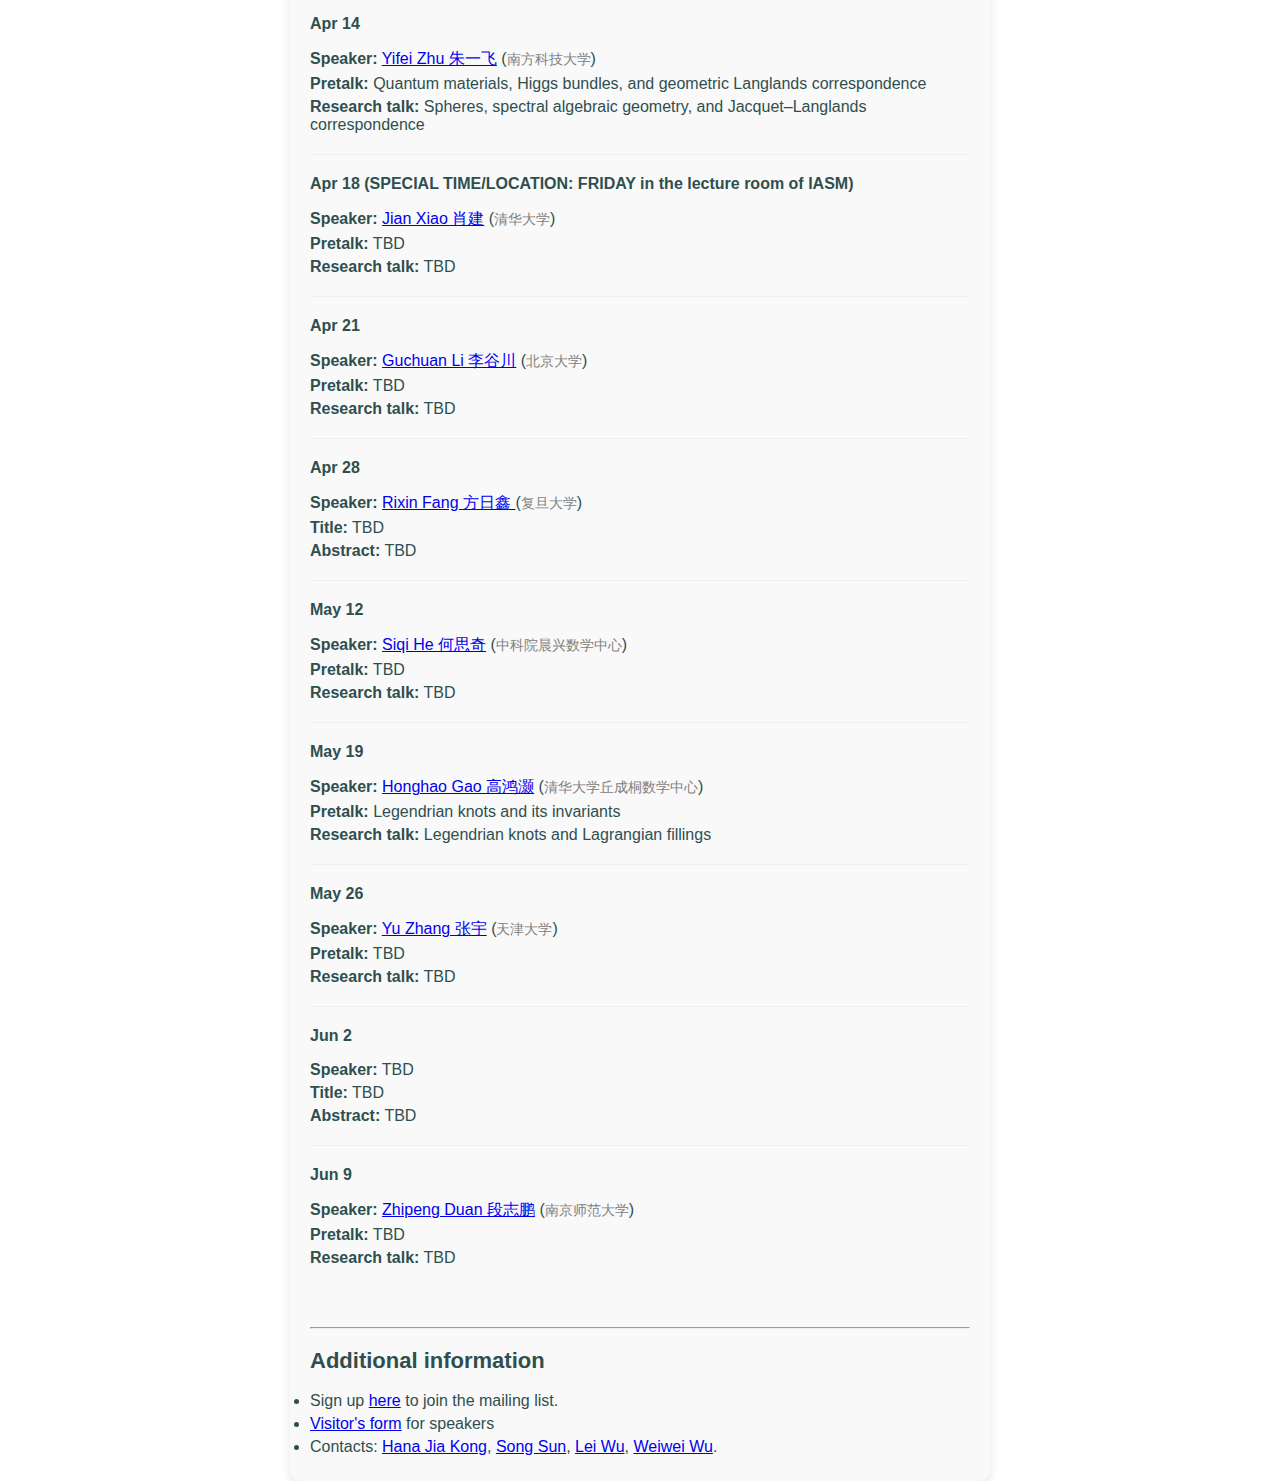
==== commit d590cf66: "Update index.html" ====
--- a/gt/index.html
+++ b/gt/index.html
@@ -99,9 +99,9 @@
 <li><b>Research talk:</b> 
 	<span class="clickable" onclick="toggleAbstract('abstract_cao_2')"> Quasimaps to critical loci </span> 
         </li>
-        <li id="abstract_cao_2" class="abstract">Critical loci are fundamental objects in geometry, physics and representation theory. 
+        <li id="abstract_cao_2" class="abstract">Critical loci are fundamental objects in geometry, physics, and representation theory. 
 		In this talk, we will introduce their quantum K-theory by counting quasimaps from curves. 
-		Joint works with Yukinobu Toda and Gufang Zhao.</li>
+		Joint work with Yukinobu Toda and Gufang Zhao.</li>
 	</ul>
 
 	
@@ -120,7 +120,7 @@
         </li>
         <li id="abstract_wang_2" class="abstract">For a complete Riemannian manifold of nonpositive curvature, we introduce a flow. 
 		We give an upper bound on the k-Jacobian of the flow in terms of the critical exponent of the fundamental group. 
-		We also give several applications connecting the geometry and topology of the manifold, which includes the linear 
+		We also give several applications connecting the geometry and topology of the manifold, which include the linear 
 		isoperimetric inequality, the homological vanishing theorem, and the non-existence of compact complex subvarieties 
 		in certain complex hyperbolic manifolds. This is joint work with Chris Connell and Ben McReynolds.</li>
     </ul>
@@ -156,22 +156,22 @@
 <span class="clickable" onclick="toggleAbstract('abstract_Hua_2')">Symplectic foliation of modular Poisson structures</span> 
         </li>
         <li id="abstract_Hua_2" class="abstract"> We will give a unified construction of the algebraic Poisson structures mentioned 
-		in the first part of the talk via moduli space of complexes on degeneration of elliptic curves. Our construction leads 
+		in the first part of the talk, via the moduli space of complexes on degeneration of elliptic curves. Our construction leads 
 		to a neat description of the symplectic leaves.  We will discuss several applications on deformations of Hilbert schemes and positroid varieties.</li>
 
     </ul>
 
     <hr class="line-light">
-    <b>Apr 8</b>
+    <b>Apr 8  (SPECIAL TIME/LOCATION: TUESDAY in the lecture room of IASM)</b>
     <ul>
         <li><b>Speaker:</b> <a href="https://www.math.kyoto-u.ac.jp/en/people/profile/yodaka" target="_blank">Yuji Odaka 尾高悠志</a> (<span class="small-text">京都大学</span>)</li>
 <li><b>Pretalk:</b>
 <span class="clickable" onclick="toggleAbstract('abstract_Odaka_1')">Canonical torus action on (holomorphic) symplectic singularities </span> 
         </li>
-        <li id="abstract_Odaka_1" class="abstract">Symplectic singularities arise from e.g., nilpotent orbit closure, compact hyperKahler varieties, quiver varieties and so on. 
-		These are studied actively recently, not only in algebraic geometry, but from geometric representation theoretic or  string theoretic perspectives. 2-dimensional 
-		case is the classical orbifolds, the so-called Klein / ADE singularity. 
-                D.Kaledin conjectured around 2000 that they are always quasi-homogeneous i.e., admit local good C^*-action. We prove the conjecture conditionally by a new approach i.e., 
+        <li id="abstract_Odaka_1" class="abstract">Symplectic singularities arise from e.g., nilpotent orbit closure, compact hyperKahler varieties, quiver varieties, and so on. 
+		These have been studied actively recently, not only in algebraic geometry, but from geometric representation theoretic or string theoretic perspectives. 
+		2-dimensional case is the classical orbifolds, the so-called Klein / ADE singularity. 
+                D. Kaledin conjectured around 2000 that they are always quasi-homogeneous, i.e., admit local good C^*-action. We prove the conjecture conditionally by a new approach, i.e., 
 		using complex differential geometry and related algebraic geometry with Poisson structures. In particular, we obtain a canonical action with DG interpretation. 
 		Joint with Yoshinori Namikawa.  </li>
 
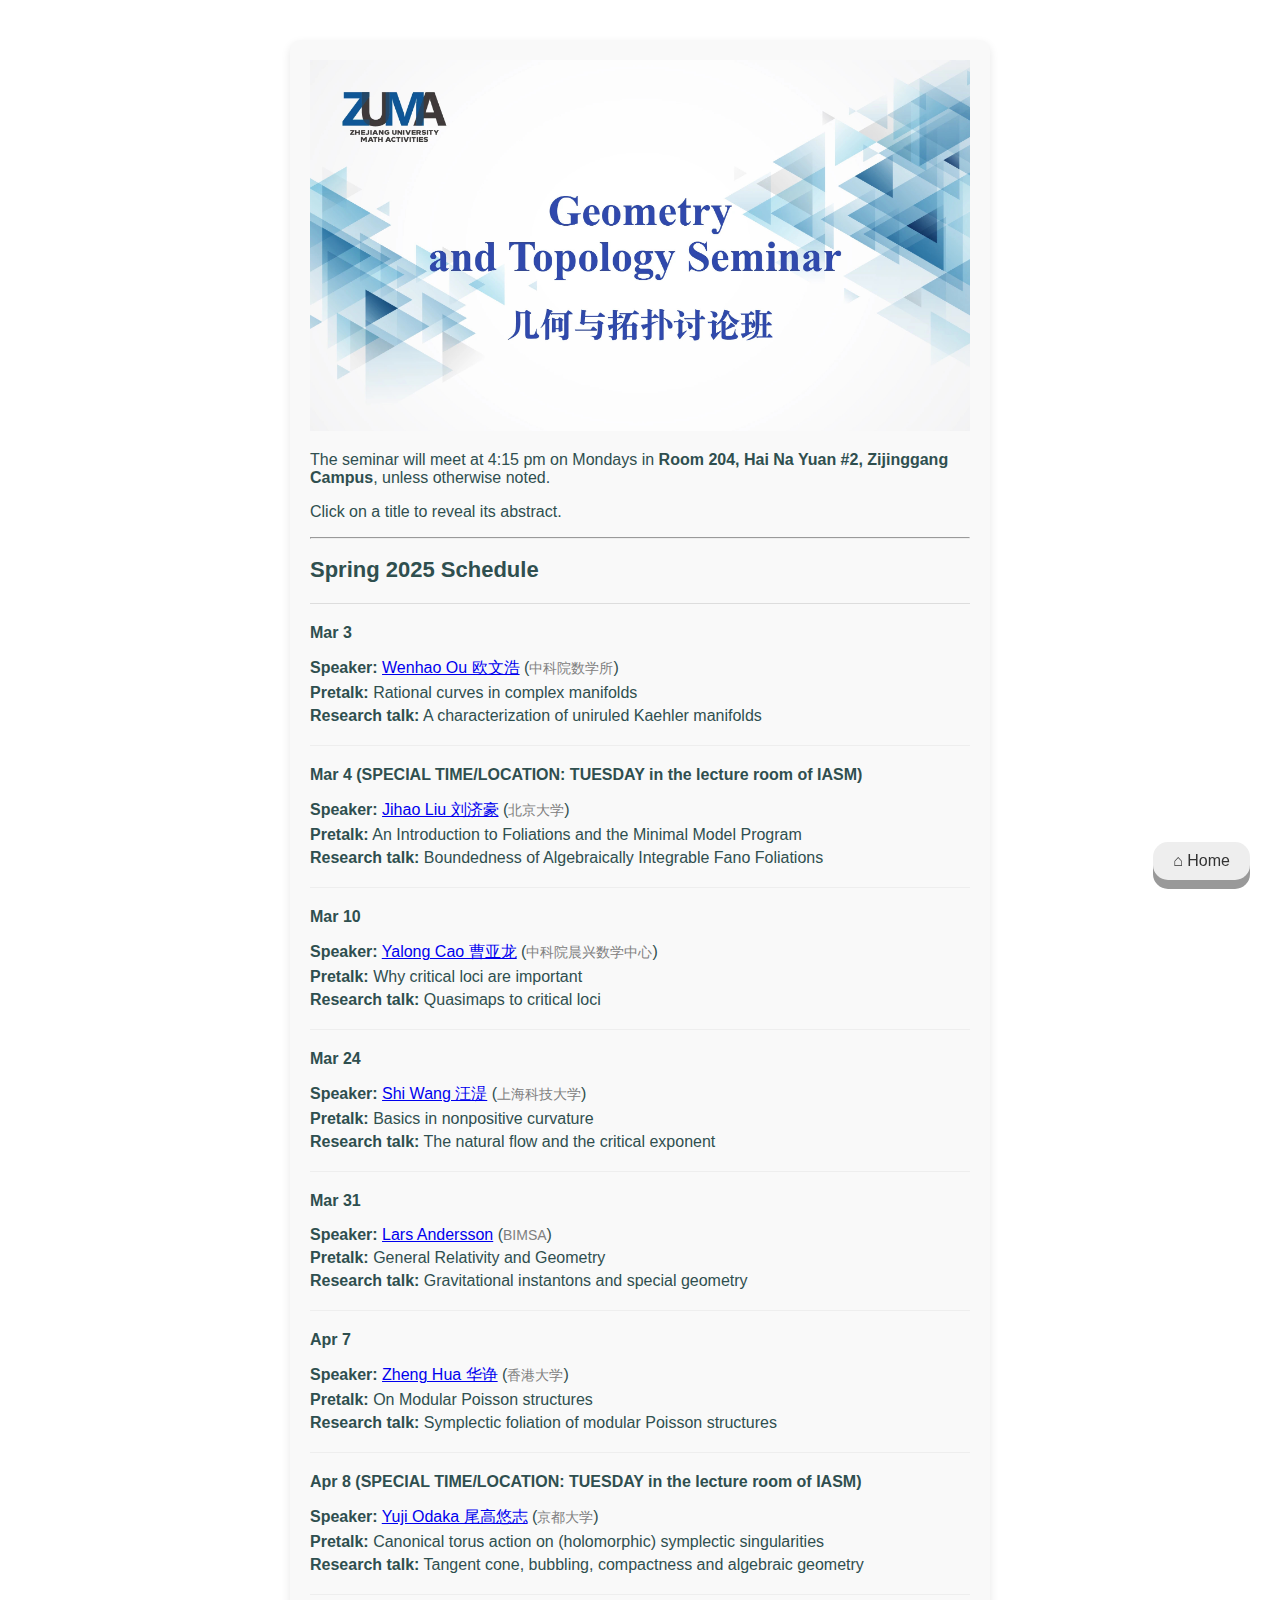
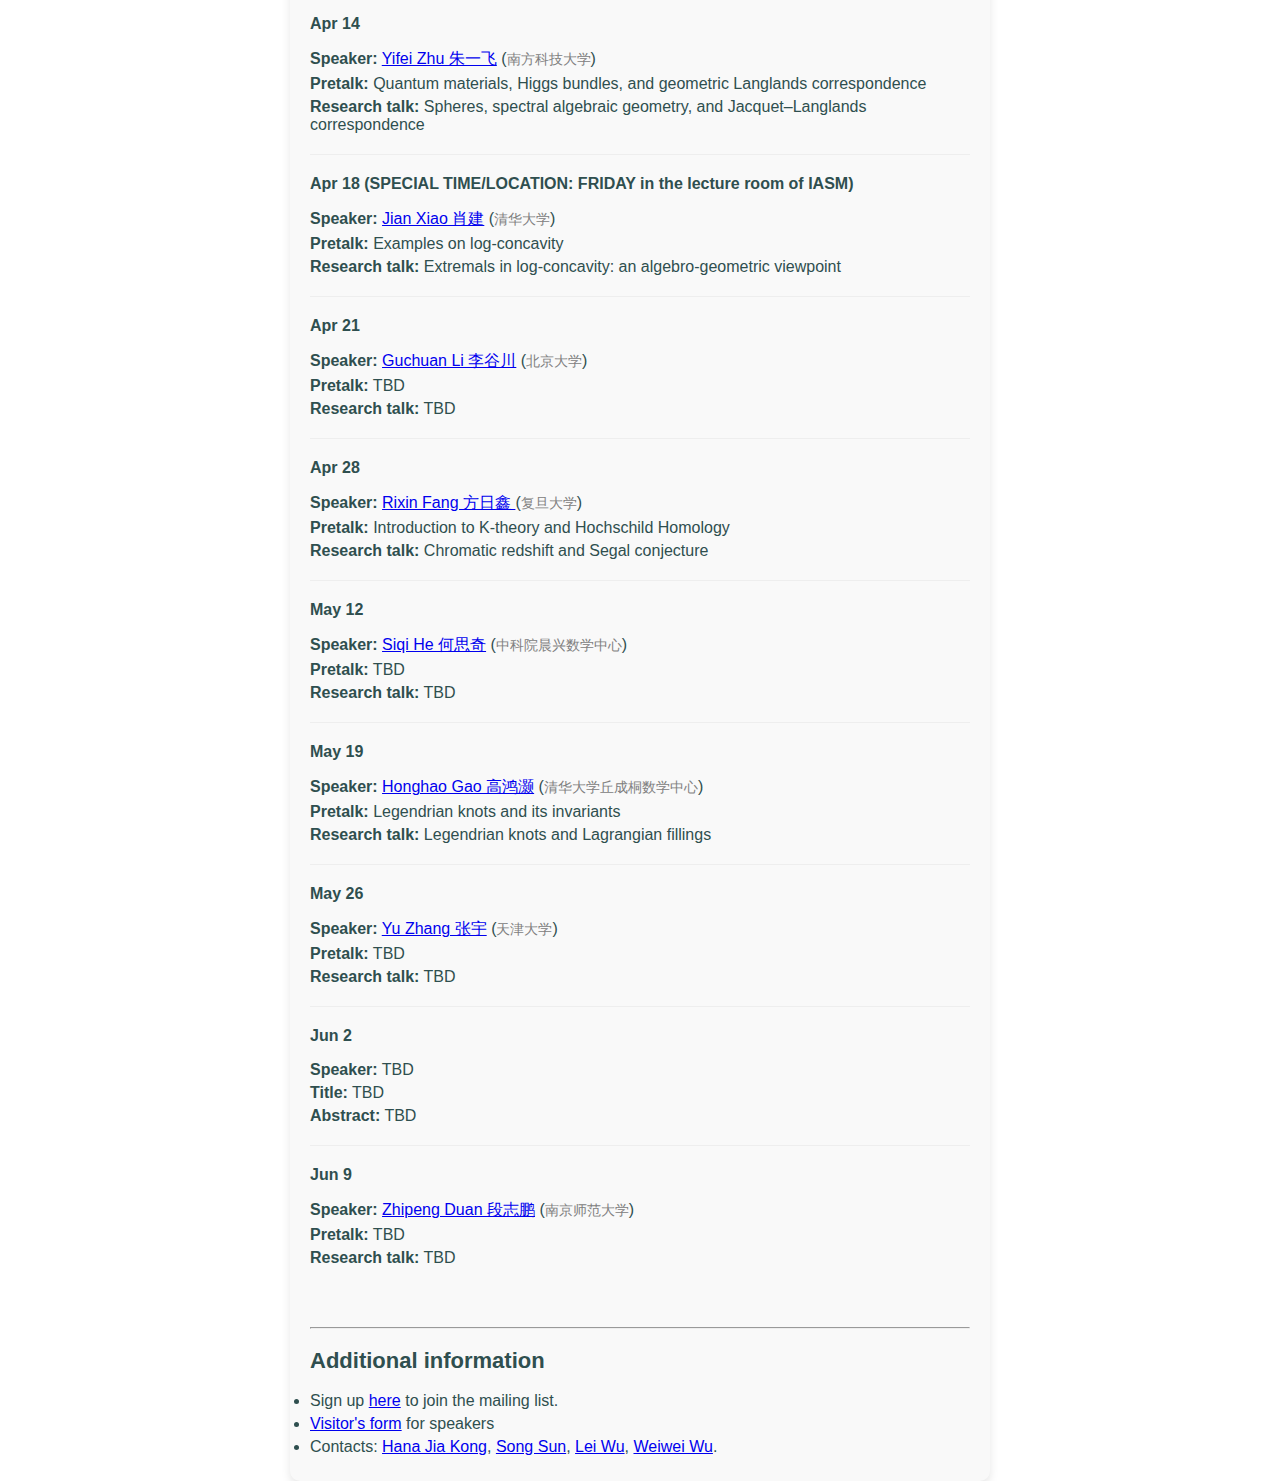
==== commit 951df5f1: "Update index.html" ====
--- a/gt/index.html
+++ b/gt/index.html
@@ -218,14 +218,17 @@
     <ul>
         <li><b>Speaker:</b> <a href="https://math.tsinghua.edu.cn/info/1125/1604.htm" target="_blank">Jian Xiao 肖建</a> (<span class="small-text">清华大学</span>)</li>
         <li><b>Pretalk:</b> 
-	<span class="clickable" onclick="toggleAbstract('abstract_xiao_1')">TBD</span> 
-        </li>
-        <li id="abstract_xiao_1" class="abstract">TBD </li>
-
-<li><b>Research talk:</b> 
-	<span class="clickable" onclick="toggleAbstract('abstract_xiao_2')"> TBD</span> 
-        </li>
-        <li id="abstract_xiao_2" class="abstract">TBD</li>
+	<span class="clickable" onclick="toggleAbstract('abstract_xiao_1')">Examples on log-concavity
+</span> 
+        </li>
+        <li id="abstract_xiao_1" class="abstract">We present several examples on log-concavity in geometry and combinatorics, behind which is the Hodge index theorem.
+ </li>
+
+<li><b>Research talk:</b> 
+	<span class="clickable" onclick="toggleAbstract('abstract_xiao_2')"> Extremals in log-concavity: an algebro-geometric viewpoint
+</span> 
+        </li>
+        <li id="abstract_xiao_2" class="abstract">We show how to formulate the extremal problem in log-concavity in the framework of algebraic geometry, and discuss some of our progress towards the conjectural picture. Based on joint work with Jiajun Hu.</li>
     </ul>
 	
 	
@@ -249,8 +252,22 @@
     <b>Apr 28</b>
     <ul>
         <li><b>Speaker:</b> <a href="http://home.ustc.edu.cn/~rxfang/" target="_blank"> Rixin Fang 方日鑫 </a> (<span class="small-text">复旦大学</span>)</li>
-        <li><b>Title:</b> TBD</li>
-        <li><b>Abstract:</b> TBD</li>
+        <li><b>Pretalk:</b> 
+<span class="clickable" onclick="toggleAbstract('abstract_Fang_1')">Introduction to K-theory and Hochschild Homology
+</span>
+</li>
+<li id="abstract_Fang_1" class="abstract">We introduce low dimensional K-theory first, and briefly explain Quillen's plus construction. Then we recall the Hochschild homology of an algebra, and its relation with K-theory. If time permits, we give a briefly introduction on stable homotopy theory, and $v_n$-periodicity.
+</li>
+        <li><b>Research talk:</b> 
+	<span class="clickable" onclick="toggleAbstract('abstract_Fang_2')">Chromatic redshift and Segal conjecture</span> 
+        </li>
+        <li id="abstract_Fang_2" class="abstract">The Lichtenbaum--Quillen property comes with an arithmetic background, Waldhausen reformulated this property as a telescopic homotopy problem. The chromatic redshift introduced by Rognes generalized this idea to higher height ring spectra. And algebraic K-theory for ring spectra can be well understood by trace method, we will briefly recall the trace method. By the work of J. Hahn, D. Wilson, et al., the redshift problem can be reduced to Segal conjecture and (weak) canonical vanishing problem. We recall the techniques to prove Segal conjecture, and we present examples that Segal conjecture holds. We use the cyclic decomposition to demonstrate some examples that Segal conjecture fails, and thus Lichtenbaum--Quillen property fails also.</li>
+ 
+
+
+
+
+
     </ul>
     <hr class="line-light">
 	
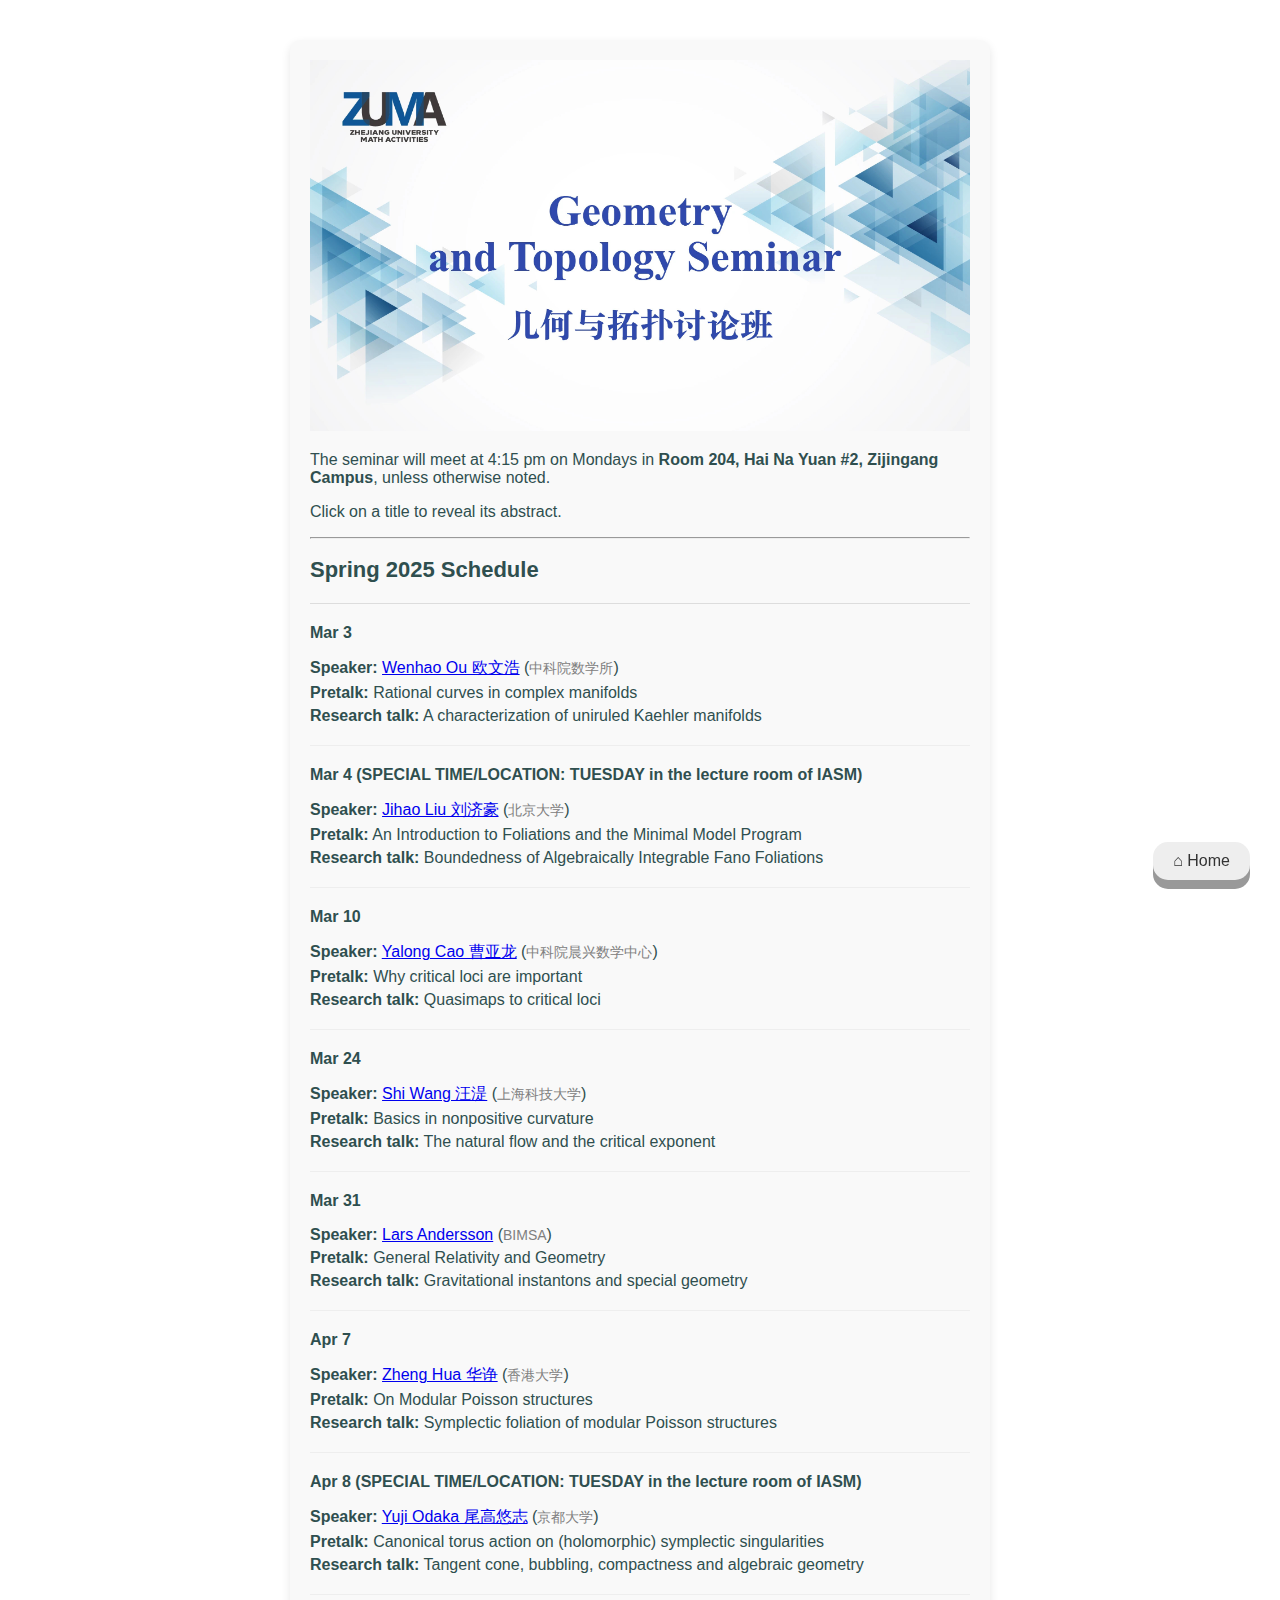
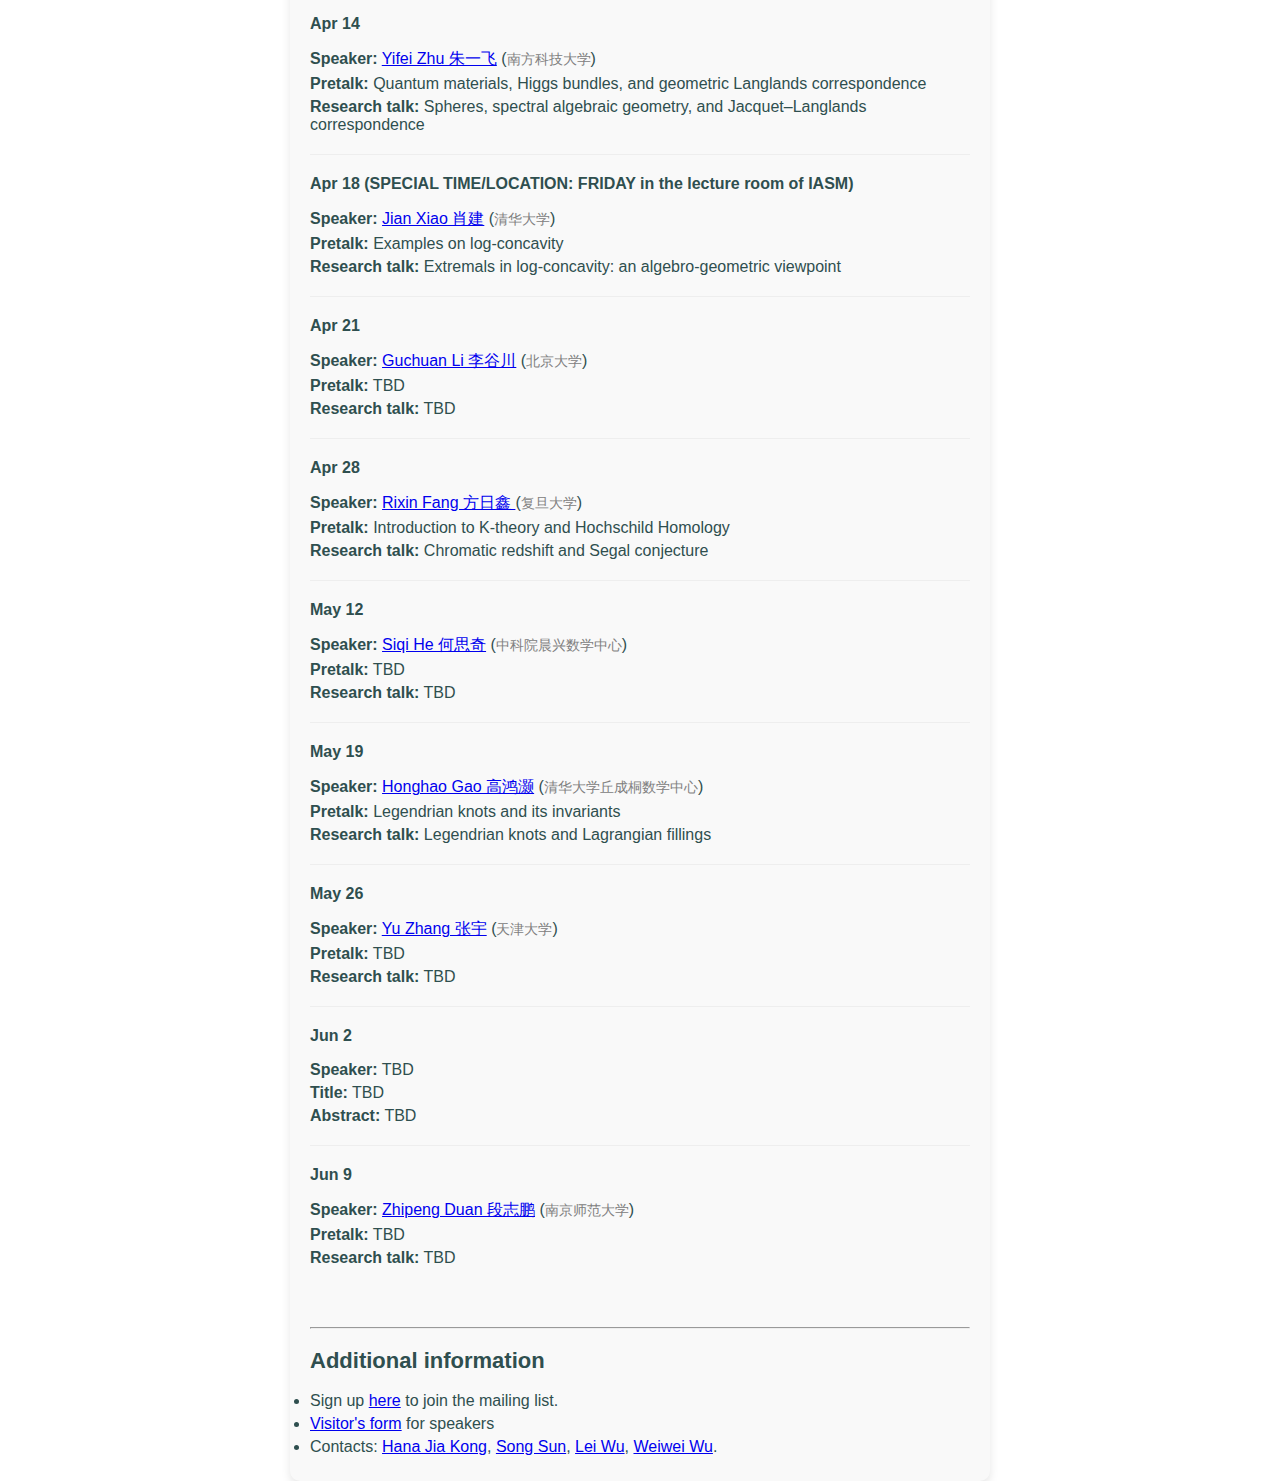
==== commit ed91e5c7: "Update index.html" ====
--- a/gt/index.html
+++ b/gt/index.html
@@ -39,7 +39,7 @@
 
 <div class="container">
 <img src="../assets/zuma-gt.jpg" alt="ZUMA-gt Logo">
-    <p>The seminar will meet at 4:15 pm on Mondays in <b>Room 204, Hai Na Yuan #2, Zijinggang Campus</b>, unless otherwise noted.</p>
+    <p>The seminar will meet at 4:15 pm on Mondays in <b>Room 204, Hai Na Yuan #2, Zijingang Campus</b>, unless otherwise noted.</p>
 <p> Click on a title to reveal its abstract. </p>
 
 
